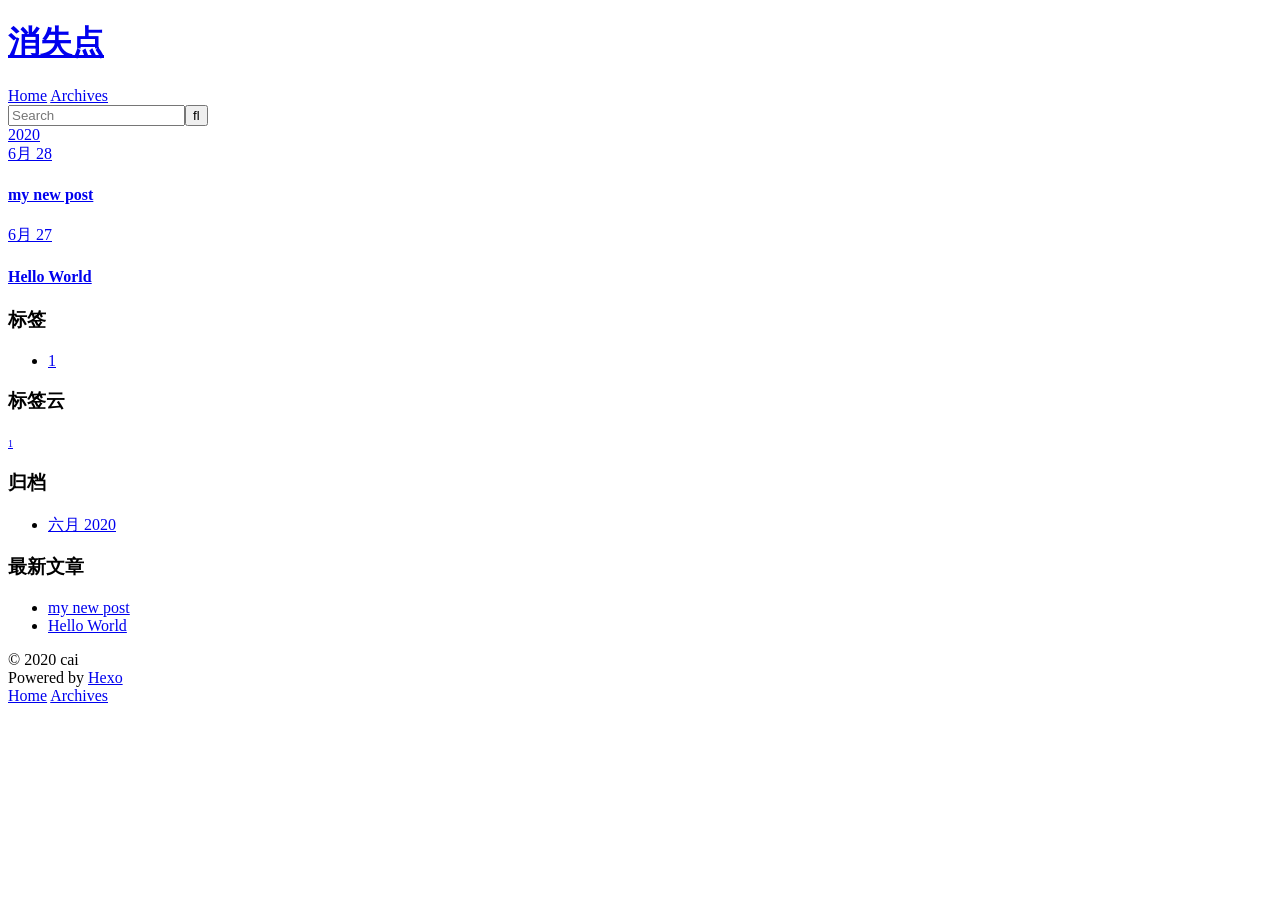
==== archives/index.html @ 5fb8a250 "Site updated: 2020-06-28 01:39:52" ====
<!DOCTYPE html>
<html>
<head>
  <meta charset="utf-8">
  

  
  <title>归档 | 消失点</title>
  <meta name="viewport" content="width=device-width, initial-scale=1, maximum-scale=1">
  <meta name="description" content="我已出舱，感觉良好">
<meta property="og:type" content="website">
<meta property="og:title" content="消失点">
<meta property="og:url" content="http://yoursite.com/archives/index.html">
<meta property="og:site_name" content="消失点">
<meta property="og:description" content="我已出舱，感觉良好">
<meta property="og:locale" content="zh_CN">
<meta property="article:author" content="cai">
<meta name="twitter:card" content="summary">
  
    <link rel="alternate" href="/atom.xml" title="消失点" type="application/atom+xml">
  
  
    <link rel="icon" href="/favicon.png">
  
  
    <link href="//fonts.googleapis.com/css?family=Source+Code+Pro" rel="stylesheet" type="text/css">
  
  
<link rel="stylesheet" href="/css/style.css">

<meta name="generator" content="Hexo 4.2.1"></head>

<body>
  <div id="container">
    <div id="wrap">
      <header id="header">
  <div id="banner"></div>
  <div id="header-outer" class="outer">
    <div id="header-title" class="inner">
      <h1 id="logo-wrap">
        <a href="/" id="logo">消失点</a>
      </h1>
      
    </div>
    <div id="header-inner" class="inner">
      <nav id="main-nav">
        <a id="main-nav-toggle" class="nav-icon"></a>
        
          <a class="main-nav-link" href="/">Home</a>
        
          <a class="main-nav-link" href="/archives">Archives</a>
        
      </nav>
      <nav id="sub-nav">
        
          <a id="nav-rss-link" class="nav-icon" href="/atom.xml" title="RSS Feed"></a>
        
        <a id="nav-search-btn" class="nav-icon" title="搜索"></a>
      </nav>
      <div id="search-form-wrap">
        <form action="//google.com/search" method="get" accept-charset="UTF-8" class="search-form"><input type="search" name="q" class="search-form-input" placeholder="Search"><button type="submit" class="search-form-submit">&#xF002;</button><input type="hidden" name="sitesearch" value="http://yoursite.com"></form>
      </div>
    </div>
  </div>
</header>
      <div class="outer">
        <section id="main">
  
  
    
    
      
      
      <section class="archives-wrap">
        <div class="archive-year-wrap">
          <a href="/archives/2020" class="archive-year">2020</a>
        </div>
        <div class="archives">
    
    <article class="archive-article archive-type-post">
  <div class="archive-article-inner">
    <header class="archive-article-header">
      <a href="/2020/06/28/my-new-post/" class="archive-article-date">
  <time datetime="2020-06-27T16:54:58.000Z" itemprop="datePublished">6月 28</time>
</a>
      
  
    <h1 itemprop="name">
      <a class="archive-article-title" href="/2020/06/28/my-new-post/">my new post</a>
    </h1>
  

    </header>
  </div>
</article>
  
    
    
    <article class="archive-article archive-type-post">
  <div class="archive-article-inner">
    <header class="archive-article-header">
      <a href="/2020/06/27/hello-world/" class="archive-article-date">
  <time datetime="2020-06-27T08:49:58.331Z" itemprop="datePublished">6月 27</time>
</a>
      
  
    <h1 itemprop="name">
      <a class="archive-article-title" href="/2020/06/27/hello-world/">Hello World</a>
    </h1>
  

    </header>
  </div>
</article>
  
  
    </div></section>
  


</section>
        
          <aside id="sidebar">
  
    

  
    
  <div class="widget-wrap">
    <h3 class="widget-title">标签</h3>
    <div class="widget">
      <ul class="tag-list" itemprop="keywords"><li class="tag-list-item"><a class="tag-list-link" href="/tags/1/" rel="tag">1</a></li></ul>
    </div>
  </div>


  
    
  <div class="widget-wrap">
    <h3 class="widget-title">标签云</h3>
    <div class="widget tagcloud">
      <a href="/tags/1/" style="font-size: 10px;">1</a>
    </div>
  </div>

  
    
  <div class="widget-wrap">
    <h3 class="widget-title">归档</h3>
    <div class="widget">
      <ul class="archive-list"><li class="archive-list-item"><a class="archive-list-link" href="/archives/2020/06/">六月 2020</a></li></ul>
    </div>
  </div>


  
    
  <div class="widget-wrap">
    <h3 class="widget-title">最新文章</h3>
    <div class="widget">
      <ul>
        
          <li>
            <a href="/2020/06/28/my-new-post/">my new post</a>
          </li>
        
          <li>
            <a href="/2020/06/27/hello-world/">Hello World</a>
          </li>
        
      </ul>
    </div>
  </div>

  
</aside>
        
      </div>
      <footer id="footer">
  
  <div class="outer">
    <div id="footer-info" class="inner">
      &copy; 2020 cai<br>
      Powered by <a href="http://hexo.io/" target="_blank">Hexo</a>
    </div>
  </div>
</footer>
    </div>
    <nav id="mobile-nav">
  
    <a href="/" class="mobile-nav-link">Home</a>
  
    <a href="/archives" class="mobile-nav-link">Archives</a>
  
</nav>
    

<script src="//ajax.googleapis.com/ajax/libs/jquery/2.0.3/jquery.min.js"></script>


  
<link rel="stylesheet" href="/fancybox/jquery.fancybox.css">

  
<script src="/fancybox/jquery.fancybox.pack.js"></script>




<script src="/js/script.js"></script>




  </div>
</body>
</html>
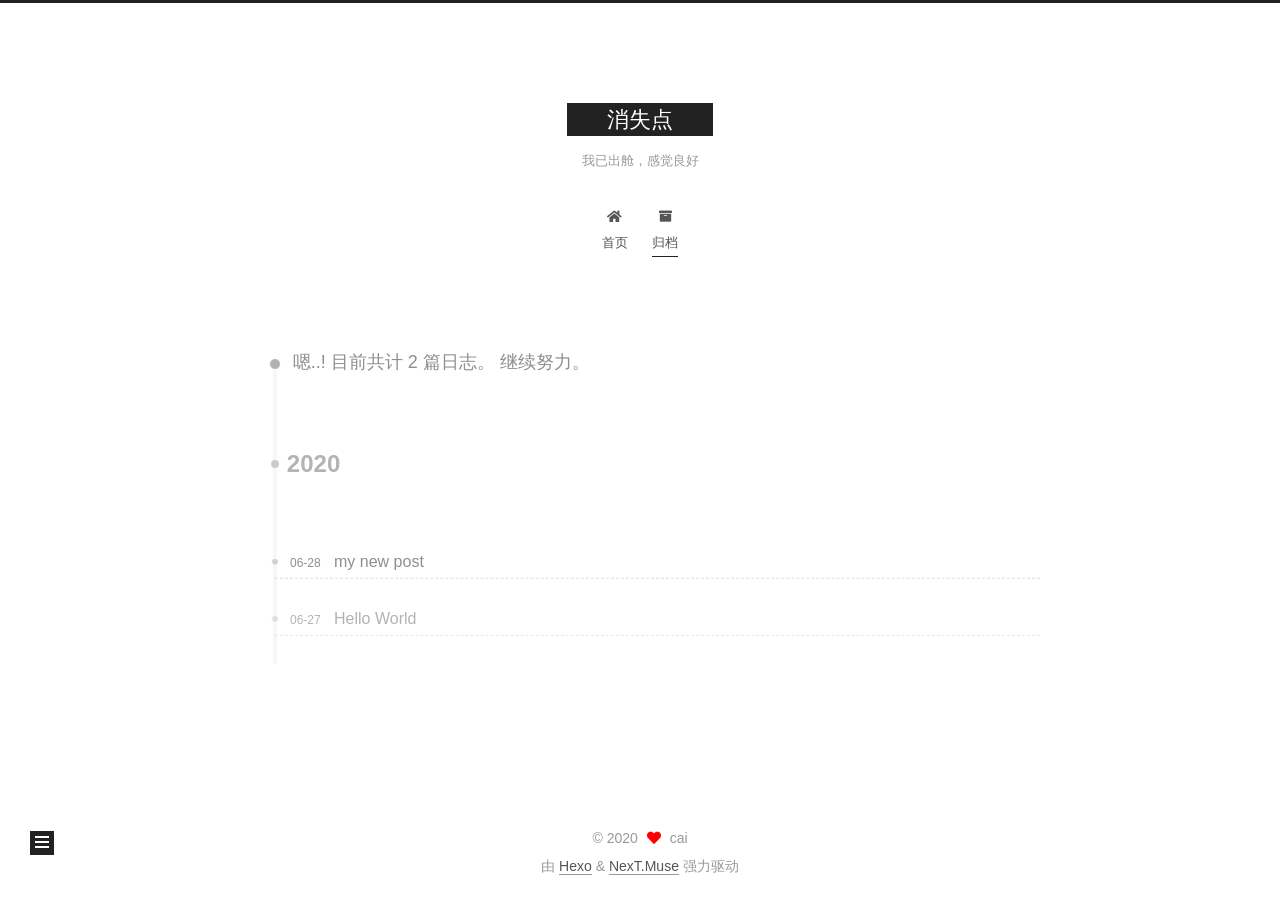
==== commit 33b8f7fc: "Site updated: 2020-06-28 01:58:21" ====
--- a/archives/index.html
+++ b/archives/index.html
@@ -1,217 +1,365 @@
 <!DOCTYPE html>
-<html>
+<html lang="zh-CN">
 <head>
-  <meta charset="utf-8">
-  
-
-  
-  <title>归档 | 消失点</title>
-  <meta name="viewport" content="width=device-width, initial-scale=1, maximum-scale=1">
-  <meta name="description" content="我已出舱，感觉良好">
-<meta property="og:type" content="website">
+  <meta charset="UTF-8">
+<meta name="viewport" content="width=device-width, initial-scale=1, maximum-scale=2">
+<meta name="theme-color" content="#222">
+<meta name="generator" content="Hexo 4.2.1">
+  <link rel="apple-touch-icon" sizes="180x180" href="/images/apple-touch-icon-next.png">
+  <link rel="icon" type="image/png" sizes="32x32" href="/images/favicon-32x32-next.png">
+  <link rel="icon" type="image/png" sizes="16x16" href="/images/favicon-16x16-next.png">
+  <link rel="mask-icon" href="/images/logo.svg" color="#222">
+
+<link rel="stylesheet" href="/css/main.css">
+
+
+<link rel="stylesheet" href="/lib/font-awesome/css/all.min.css">
+
+<script id="hexo-configurations">
+    var NexT = window.NexT || {};
+    var CONFIG = {"hostname":"yoursite.com","root":"/","scheme":"Muse","version":"7.8.0","exturl":false,"sidebar":{"position":"left","display":"post","padding":18,"offset":12,"onmobile":false},"copycode":{"enable":false,"show_result":false,"style":null},"back2top":{"enable":true,"sidebar":false,"scrollpercent":false},"bookmark":{"enable":false,"color":"#222","save":"auto"},"fancybox":false,"mediumzoom":false,"lazyload":false,"pangu":false,"comments":{"style":"tabs","active":null,"storage":true,"lazyload":false,"nav":null},"algolia":{"hits":{"per_page":10},"labels":{"input_placeholder":"Search for Posts","hits_empty":"We didn't find any results for the search: ${query}","hits_stats":"${hits} results found in ${time} ms"}},"localsearch":{"enable":false,"trigger":"auto","top_n_per_article":1,"unescape":false,"preload":false},"motion":{"enable":true,"async":false,"transition":{"post_block":"fadeIn","post_header":"slideDownIn","post_body":"slideDownIn","coll_header":"slideLeftIn","sidebar":"slideUpIn"}}};
+  </script>
+
+  <meta property="og:type" content="website">
 <meta property="og:title" content="消失点">
 <meta property="og:url" content="http://yoursite.com/archives/index.html">
 <meta property="og:site_name" content="消失点">
-<meta property="og:description" content="我已出舱，感觉良好">
 <meta property="og:locale" content="zh_CN">
 <meta property="article:author" content="cai">
 <meta name="twitter:card" content="summary">
-  
-    <link rel="alternate" href="/atom.xml" title="消失点" type="application/atom+xml">
-  
-  
-    <link rel="icon" href="/favicon.png">
-  
-  
-    <link href="//fonts.googleapis.com/css?family=Source+Code+Pro" rel="stylesheet" type="text/css">
-  
-  
-<link rel="stylesheet" href="/css/style.css">
-
-<meta name="generator" content="Hexo 4.2.1"></head>
-
-<body>
-  <div id="container">
-    <div id="wrap">
-      <header id="header">
-  <div id="banner"></div>
-  <div id="header-outer" class="outer">
-    <div id="header-title" class="inner">
-      <h1 id="logo-wrap">
-        <a href="/" id="logo">消失点</a>
-      </h1>
+
+<link rel="canonical" href="http://yoursite.com/archives/">
+
+
+<script id="page-configurations">
+  // https://hexo.io/docs/variables.html
+  CONFIG.page = {
+    sidebar: "",
+    isHome : false,
+    isPost : false,
+    lang   : 'zh-CN'
+  };
+</script>
+
+  <title>归档 | 消失点</title>
+  
+
+
+
+
+
+
+  <noscript>
+  <style>
+  .use-motion .brand,
+  .use-motion .menu-item,
+  .sidebar-inner,
+  .use-motion .post-block,
+  .use-motion .pagination,
+  .use-motion .comments,
+  .use-motion .post-header,
+  .use-motion .post-body,
+  .use-motion .collection-header { opacity: initial; }
+
+  .use-motion .site-title,
+  .use-motion .site-subtitle {
+    opacity: initial;
+    top: initial;
+  }
+
+  .use-motion .logo-line-before i { left: initial; }
+  .use-motion .logo-line-after i { right: initial; }
+  </style>
+</noscript>
+
+</head>
+
+<body itemscope itemtype="http://schema.org/WebPage">
+  <div class="container use-motion">
+    <div class="headband"></div>
+
+    <header class="header" itemscope itemtype="http://schema.org/WPHeader">
+      <div class="header-inner"><div class="site-brand-container">
+  <div class="site-nav-toggle">
+    <div class="toggle" aria-label="切换导航栏">
+      <span class="toggle-line toggle-line-first"></span>
+      <span class="toggle-line toggle-line-middle"></span>
+      <span class="toggle-line toggle-line-last"></span>
+    </div>
+  </div>
+
+  <div class="site-meta">
+
+    <a href="/" class="brand" rel="start">
+      <span class="logo-line-before"><i></i></span>
+      <h1 class="site-title">消失点</h1>
+      <span class="logo-line-after"><i></i></span>
+    </a>
+      <p class="site-subtitle" itemprop="description">我已出舱，感觉良好</p>
+  </div>
+
+  <div class="site-nav-right">
+    <div class="toggle popup-trigger">
+    </div>
+  </div>
+</div>
+
+
+
+
+<nav class="site-nav">
+  <ul id="menu" class="main-menu menu">
+        <li class="menu-item menu-item-home">
+
+    <a href="/" rel="section"><i class="fa fa-home fa-fw"></i>首页</a>
+
+  </li>
+        <li class="menu-item menu-item-archives">
+
+    <a href="/archives/" rel="section"><i class="fa fa-archive fa-fw"></i>归档</a>
+
+  </li>
+  </ul>
+</nav>
+
+
+
+
+</div>
+    </header>
+
+    
+  <div class="back-to-top">
+    <i class="fa fa-arrow-up"></i>
+    <span>0%</span>
+  </div>
+
+
+    <main class="main">
+      <div class="main-inner">
+        <div class="content-wrap">
+          
+
+          <div class="content archive">
+            
+
+  
+  
+  
+  <div class="post-block">
+    <div class="posts-collapse">
+      <div class="collection-title">
+        <span class="collection-header">嗯..! 目前共计 2 篇日志。 继续努力。</span>
+      </div>
+
       
-    </div>
-    <div id="header-inner" class="inner">
-      <nav id="main-nav">
-        <a id="main-nav-toggle" class="nav-icon"></a>
+    <div class="collection-year">
+      <span class="collection-header">2020</span>
+    </div>
+
+  <article itemscope itemtype="http://schema.org/Article">
+    <header class="post-header">
+
+      <div class="post-meta">
+        <time itemprop="dateCreated"
+              datetime="2020-06-28T00:54:58+08:00"
+              content="2020-06-28">
+          06-28
+        </time>
+      </div>
+
+      <div class="post-title">
+          <a class="post-title-link" href="/2020/06/28/my-new-post/" itemprop="url">
+            <span itemprop="name">my new post</span>
+          </a>
+      </div>
+
+    </header>
+  </article>
+
+  <article itemscope itemtype="http://schema.org/Article">
+    <header class="post-header">
+
+      <div class="post-meta">
+        <time itemprop="dateCreated"
+              datetime="2020-06-27T16:49:58+08:00"
+              content="2020-06-27">
+          06-27
+        </time>
+      </div>
+
+      <div class="post-title">
+          <a class="post-title-link" href="/2020/06/27/hello-world/" itemprop="url">
+            <span itemprop="name">Hello World</span>
+          </a>
+      </div>
+
+    </header>
+  </article>
+
+
+    </div>
+  </div>
+  
+  
+  
+
+  
+
+
+
+          </div>
+          
+
+<script>
+  window.addEventListener('tabs:register', () => {
+    let { activeClass } = CONFIG.comments;
+    if (CONFIG.comments.storage) {
+      activeClass = localStorage.getItem('comments_active') || activeClass;
+    }
+    if (activeClass) {
+      let activeTab = document.querySelector(`a[href="#comment-${activeClass}"]`);
+      if (activeTab) {
+        activeTab.click();
+      }
+    }
+  });
+  if (CONFIG.comments.storage) {
+    window.addEventListener('tabs:click', event => {
+      if (!event.target.matches('.tabs-comment .tab-content .tab-pane')) return;
+      let commentClass = event.target.classList[1];
+      localStorage.setItem('comments_active', commentClass);
+    });
+  }
+</script>
+
+        </div>
+          
+  
+  <div class="toggle sidebar-toggle">
+    <span class="toggle-line toggle-line-first"></span>
+    <span class="toggle-line toggle-line-middle"></span>
+    <span class="toggle-line toggle-line-last"></span>
+  </div>
+
+  <aside class="sidebar">
+    <div class="sidebar-inner">
+
+      <ul class="sidebar-nav motion-element">
+        <li class="sidebar-nav-toc">
+          文章目录
+        </li>
+        <li class="sidebar-nav-overview">
+          站点概览
+        </li>
+      </ul>
+
+      <!--noindex-->
+      <div class="post-toc-wrap sidebar-panel">
+      </div>
+      <!--/noindex-->
+
+      <div class="site-overview-wrap sidebar-panel">
+        <div class="site-author motion-element" itemprop="author" itemscope itemtype="http://schema.org/Person">
+  <p class="site-author-name" itemprop="name">cai</p>
+  <div class="site-description" itemprop="description"></div>
+</div>
+<div class="site-state-wrap motion-element">
+  <nav class="site-state">
+      <div class="site-state-item site-state-posts">
+          <a href="/archives/">
         
-          <a class="main-nav-link" href="/">Home</a>
+          <span class="site-state-item-count">2</span>
+          <span class="site-state-item-name">日志</span>
+        </a>
+      </div>
+      <div class="site-state-item site-state-tags">
+        <span class="site-state-item-count">1</span>
+        <span class="site-state-item-name">标签</span>
+      </div>
+  </nav>
+</div>
+
+
+
+      </div>
+
+    </div>
+  </aside>
+  <div id="sidebar-dimmer"></div>
+
+
+      </div>
+    </main>
+
+    <footer class="footer">
+      <div class="footer-inner">
         
-          <a class="main-nav-link" href="/archives">Archives</a>
+
         
-      </nav>
-      <nav id="sub-nav">
+
+<div class="copyright">
+  
+  &copy; 
+  <span itemprop="copyrightYear">2020</span>
+  <span class="with-love">
+    <i class="fa fa-heart"></i>
+  </span>
+  <span class="author" itemprop="copyrightHolder">cai</span>
+</div>
+  <div class="powered-by">由 <a href="https://hexo.io/" class="theme-link" rel="noopener" target="_blank">Hexo</a> & <a href="https://muse.theme-next.org/" class="theme-link" rel="noopener" target="_blank">NexT.Muse</a> 强力驱动
+  </div>
+
         
-          <a id="nav-rss-link" class="nav-icon" href="/atom.xml" title="RSS Feed"></a>
-        
-        <a id="nav-search-btn" class="nav-icon" title="搜索"></a>
-      </nav>
-      <div id="search-form-wrap">
-        <form action="//google.com/search" method="get" accept-charset="UTF-8" class="search-form"><input type="search" name="q" class="search-form-input" placeholder="Search"><button type="submit" class="search-form-submit">&#xF002;</button><input type="hidden" name="sitesearch" value="http://yoursite.com"></form>
-      </div>
-    </div>
-  </div>
-</header>
-      <div class="outer">
-        <section id="main">
-  
-  
-    
-    
-      
-      
-      <section class="archives-wrap">
-        <div class="archive-year-wrap">
-          <a href="/archives/2020" class="archive-year">2020</a>
-        </div>
-        <div class="archives">
-    
-    <article class="archive-article archive-type-post">
-  <div class="archive-article-inner">
-    <header class="archive-article-header">
-      <a href="/2020/06/28/my-new-post/" class="archive-article-date">
-  <time datetime="2020-06-27T16:54:58.000Z" itemprop="datePublished">6月 28</time>
-</a>
-      
-  
-    <h1 itemprop="name">
-      <a class="archive-article-title" href="/2020/06/28/my-new-post/">my new post</a>
-    </h1>
-  
-
-    </header>
-  </div>
-</article>
-  
-    
-    
-    <article class="archive-article archive-type-post">
-  <div class="archive-article-inner">
-    <header class="archive-article-header">
-      <a href="/2020/06/27/hello-world/" class="archive-article-date">
-  <time datetime="2020-06-27T08:49:58.331Z" itemprop="datePublished">6月 27</time>
-</a>
-      
-  
-    <h1 itemprop="name">
-      <a class="archive-article-title" href="/2020/06/27/hello-world/">Hello World</a>
-    </h1>
-  
-
-    </header>
-  </div>
-</article>
-  
-  
-    </div></section>
-  
-
-
-</section>
-        
-          <aside id="sidebar">
-  
-    
-
-  
-    
-  <div class="widget-wrap">
-    <h3 class="widget-title">标签</h3>
-    <div class="widget">
-      <ul class="tag-list" itemprop="keywords"><li class="tag-list-item"><a class="tag-list-link" href="/tags/1/" rel="tag">1</a></li></ul>
-    </div>
-  </div>
-
-
-  
-    
-  <div class="widget-wrap">
-    <h3 class="widget-title">标签云</h3>
-    <div class="widget tagcloud">
-      <a href="/tags/1/" style="font-size: 10px;">1</a>
-    </div>
-  </div>
-
-  
-    
-  <div class="widget-wrap">
-    <h3 class="widget-title">归档</h3>
-    <div class="widget">
-      <ul class="archive-list"><li class="archive-list-item"><a class="archive-list-link" href="/archives/2020/06/">六月 2020</a></li></ul>
-    </div>
-  </div>
-
-
-  
-    
-  <div class="widget-wrap">
-    <h3 class="widget-title">最新文章</h3>
-    <div class="widget">
-      <ul>
-        
-          <li>
-            <a href="/2020/06/28/my-new-post/">my new post</a>
-          </li>
-        
-          <li>
-            <a href="/2020/06/27/hello-world/">Hello World</a>
-          </li>
-        
-      </ul>
-    </div>
-  </div>
-
-  
-</aside>
-        
-      </div>
-      <footer id="footer">
-  
-  <div class="outer">
-    <div id="footer-info" class="inner">
-      &copy; 2020 cai<br>
-      Powered by <a href="http://hexo.io/" target="_blank">Hexo</a>
-    </div>
-  </div>
-</footer>
-    </div>
-    <nav id="mobile-nav">
-  
-    <a href="/" class="mobile-nav-link">Home</a>
-  
-    <a href="/archives" class="mobile-nav-link">Archives</a>
-  
-</nav>
-    
-
-<script src="//ajax.googleapis.com/ajax/libs/jquery/2.0.3/jquery.min.js"></script>
-
-
-  
-<link rel="stylesheet" href="/fancybox/jquery.fancybox.css">
-
-  
-<script src="/fancybox/jquery.fancybox.pack.js"></script>
-
-
-
-
-<script src="/js/script.js"></script>
-
-
-
-
-  </div>
+
+
+
+
+
+
+
+
+      </div>
+    </footer>
+  </div>
+
+  
+  <script src="/lib/anime.min.js"></script>
+  <script src="/lib/velocity/velocity.min.js"></script>
+  <script src="/lib/velocity/velocity.ui.min.js"></script>
+
+<script src="/js/utils.js"></script>
+
+<script src="/js/motion.js"></script>
+
+
+<script src="/js/schemes/muse.js"></script>
+
+
+<script src="/js/next-boot.js"></script>
+
+
+
+
+  
+
+
+
+
+
+
+
+
+
+
+
+
+
+
+
+  
+
+  
+
 </body>
-</html>+</html>
--- a/css/main.css
+++ b/css/main.css
@@ -0,0 +1,2291 @@
+:root {
+  --body-bg-color: #fff;
+  --content-bg-color: #fff;
+  --card-bg-color: #f5f5f5;
+  --text-color: #555;
+  --blockquote-color: #666;
+  --link-color: #555;
+  --link-hover-color: #222;
+  --brand-color: #fff;
+  --brand-hover-color: #fff;
+  --table-row-odd-bg-color: #f9f9f9;
+  --table-row-hover-bg-color: #f5f5f5;
+  --menu-item-bg-color: #f5f5f5;
+  --btn-default-bg: #222;
+  --btn-default-color: #fff;
+  --btn-default-border-color: #222;
+  --btn-default-hover-bg: #fff;
+  --btn-default-hover-color: #222;
+  --btn-default-hover-border-color: #222;
+}
+html {
+  line-height: 1.15; /* 1 */
+  -webkit-text-size-adjust: 100%; /* 2 */
+}
+body {
+  margin: 0;
+}
+main {
+  display: block;
+}
+h1 {
+  font-size: 2em;
+  margin: 0.67em 0;
+}
+hr {
+  box-sizing: content-box; /* 1 */
+  height: 0; /* 1 */
+  overflow: visible; /* 2 */
+}
+pre {
+  font-family: monospace, monospace; /* 1 */
+  font-size: 1em; /* 2 */
+}
+a {
+  background: transparent;
+}
+abbr[title] {
+  border-bottom: none; /* 1 */
+  text-decoration: underline; /* 2 */
+  text-decoration: underline dotted; /* 2 */
+}
+b,
+strong {
+  font-weight: bolder;
+}
+code,
+kbd,
+samp {
+  font-family: monospace, monospace; /* 1 */
+  font-size: 1em; /* 2 */
+}
+small {
+  font-size: 80%;
+}
+sub,
+sup {
+  font-size: 75%;
+  line-height: 0;
+  position: relative;
+  vertical-align: baseline;
+}
+sub {
+  bottom: -0.25em;
+}
+sup {
+  top: -0.5em;
+}
+img {
+  border-style: none;
+}
+button,
+input,
+optgroup,
+select,
+textarea {
+  font-family: inherit; /* 1 */
+  font-size: 100%; /* 1 */
+  line-height: 1.15; /* 1 */
+  margin: 0; /* 2 */
+}
+button,
+input {
+/* 1 */
+  overflow: visible;
+}
+button,
+select {
+/* 1 */
+  text-transform: none;
+}
+button,
+[type='button'],
+[type='reset'],
+[type='submit'] {
+  -webkit-appearance: button;
+}
+button::-moz-focus-inner,
+[type='button']::-moz-focus-inner,
+[type='reset']::-moz-focus-inner,
+[type='submit']::-moz-focus-inner {
+  border-style: none;
+  padding: 0;
+}
+button:-moz-focusring,
+[type='button']:-moz-focusring,
+[type='reset']:-moz-focusring,
+[type='submit']:-moz-focusring {
+  outline: 1px dotted ButtonText;
+}
+fieldset {
+  padding: 0.35em 0.75em 0.625em;
+}
+legend {
+  box-sizing: border-box; /* 1 */
+  color: inherit; /* 2 */
+  display: table; /* 1 */
+  max-width: 100%; /* 1 */
+  padding: 0; /* 3 */
+  white-space: normal; /* 1 */
+}
+progress {
+  vertical-align: baseline;
+}
+textarea {
+  overflow: auto;
+}
+[type='checkbox'],
+[type='radio'] {
+  box-sizing: border-box; /* 1 */
+  padding: 0; /* 2 */
+}
+[type='number']::-webkit-inner-spin-button,
+[type='number']::-webkit-outer-spin-button {
+  height: auto;
+}
+[type='search'] {
+  outline-offset: -2px; /* 2 */
+  -webkit-appearance: textfield; /* 1 */
+}
+[type='search']::-webkit-search-decoration {
+  -webkit-appearance: none;
+}
+::-webkit-file-upload-button {
+  font: inherit; /* 2 */
+  -webkit-appearance: button; /* 1 */
+}
+details {
+  display: block;
+}
+summary {
+  display: list-item;
+}
+template {
+  display: none;
+}
+[hidden] {
+  display: none;
+}
+::selection {
+  background: #262a30;
+  color: #eee;
+}
+html,
+body {
+  height: 100%;
+}
+body {
+  background: var(--body-bg-color);
+  color: var(--text-color);
+  font-family: 'Lato', "PingFang SC", "Microsoft YaHei", sans-serif;
+  font-size: 1em;
+  line-height: 2;
+}
+@media (max-width: 991px) {
+  body {
+    padding-left: 0 !important;
+    padding-right: 0 !important;
+  }
+}
+h1,
+h2,
+h3,
+h4,
+h5,
+h6 {
+  font-family: 'Lato', "PingFang SC", "Microsoft YaHei", sans-serif;
+  font-weight: bold;
+  line-height: 1.5;
+  margin: 20px 0 15px;
+}
+h1 {
+  font-size: 1.5em;
+}
+h2 {
+  font-size: 1.375em;
+}
+h3 {
+  font-size: 1.25em;
+}
+h4 {
+  font-size: 1.125em;
+}
+h5 {
+  font-size: 1em;
+}
+h6 {
+  font-size: 0.875em;
+}
+p {
+  margin: 0 0 20px 0;
+}
+a,
+span.exturl {
+  border-bottom: 1px solid #999;
+  color: var(--link-color);
+  outline: 0;
+  text-decoration: none;
+  overflow-wrap: break-word;
+  word-wrap: break-word;
+  cursor: pointer;
+}
+a:hover,
+span.exturl:hover {
+  border-bottom-color: var(--link-hover-color);
+  color: var(--link-hover-color);
+}
+iframe,
+img,
+video {
+  display: block;
+  margin-left: auto;
+  margin-right: auto;
+  max-width: 100%;
+}
+hr {
+  background-image: repeating-linear-gradient(-45deg, #ddd, #ddd 4px, transparent 4px, transparent 8px);
+  border: 0;
+  height: 3px;
+  margin: 40px 0;
+}
+blockquote {
+  border-left: 4px solid #ddd;
+  color: var(--blockquote-color);
+  margin: 0;
+  padding: 0 15px;
+}
+blockquote cite::before {
+  content: '-';
+  padding: 0 5px;
+}
+dt {
+  font-weight: bold;
+}
+dd {
+  margin: 0;
+  padding: 0;
+}
+kbd {
+  background-color: #f5f5f5;
+  background-image: linear-gradient(#eee, #fff, #eee);
+  border: 1px solid #ccc;
+  border-radius: 0.2em;
+  box-shadow: 0.1em 0.1em 0.2em rgba(0,0,0,0.1);
+  color: #555;
+  font-family: inherit;
+  padding: 0.1em 0.3em;
+  white-space: nowrap;
+}
+.table-container {
+  overflow: auto;
+}
+table {
+  border-collapse: collapse;
+  border-spacing: 0;
+  font-size: 0.875em;
+  margin: 0 0 20px 0;
+  width: 100%;
+}
+tbody tr:nth-of-type(odd) {
+  background: var(--table-row-odd-bg-color);
+}
+tbody tr:hover {
+  background: var(--table-row-hover-bg-color);
+}
+caption,
+th,
+td {
+  font-weight: normal;
+  padding: 8px;
+  vertical-align: middle;
+}
+th,
+td {
+  border: 1px solid #ddd;
+  border-bottom: 3px solid #ddd;
+}
+th {
+  font-weight: 700;
+  padding-bottom: 10px;
+}
+td {
+  border-bottom-width: 1px;
+}
+.btn {
+  background: var(--btn-default-bg);
+  border: 2px solid var(--btn-default-border-color);
+  border-radius: 0;
+  color: var(--btn-default-color);
+  display: inline-block;
+  font-size: 0.875em;
+  line-height: 2;
+  padding: 0 20px;
+  text-decoration: none;
+  transition-property: background-color;
+  transition-delay: 0s;
+  transition-duration: 0.2s;
+  transition-timing-function: ease-in-out;
+}
+.btn:hover {
+  background: var(--btn-default-hover-bg);
+  border-color: var(--btn-default-hover-border-color);
+  color: var(--btn-default-hover-color);
+}
+.btn + .btn {
+  margin: 0 0 8px 8px;
+}
+.btn .fa-fw {
+  text-align: left;
+  width: 1.285714285714286em;
+}
+.toggle {
+  line-height: 0;
+}
+.toggle .toggle-line {
+  background: #fff;
+  display: inline-block;
+  height: 2px;
+  left: 0;
+  position: relative;
+  top: 0;
+  transition: all 0.4s;
+  vertical-align: top;
+  width: 100%;
+}
+.toggle .toggle-line:not(:first-child) {
+  margin-top: 3px;
+}
+.toggle.toggle-arrow .toggle-line-first {
+  left: 50%;
+  top: 2px;
+  transform: rotate(45deg);
+  width: 50%;
+}
+.toggle.toggle-arrow .toggle-line-middle {
+  left: 2px;
+  width: 90%;
+}
+.toggle.toggle-arrow .toggle-line-last {
+  left: 50%;
+  top: -2px;
+  transform: rotate(-45deg);
+  width: 50%;
+}
+.toggle.toggle-close .toggle-line-first {
+  transform: rotate(-45deg);
+  top: 5px;
+}
+.toggle.toggle-close .toggle-line-middle {
+  opacity: 0;
+}
+.toggle.toggle-close .toggle-line-last {
+  transform: rotate(45deg);
+  top: -5px;
+}
+.highlight,
+pre {
+  background: #f7f7f7;
+  color: #4d4d4c;
+  line-height: 1.6;
+  margin: 0 auto 20px;
+}
+pre,
+code {
+  font-family: consolas, Menlo, monospace, "PingFang SC", "Microsoft YaHei";
+}
+code {
+  background: #eee;
+  border-radius: 3px;
+  color: #555;
+  padding: 2px 4px;
+  overflow-wrap: break-word;
+  word-wrap: break-word;
+}
+.highlight *::selection {
+  background: #d6d6d6;
+}
+.highlight pre {
+  border: 0;
+  margin: 0;
+  padding: 10px 0;
+}
+.highlight table {
+  border: 0;
+  margin: 0;
+  width: auto;
+}
+.highlight td {
+  border: 0;
+  padding: 0;
+}
+.highlight figcaption {
+  background: #eff2f3;
+  color: #4d4d4c;
+  display: flex;
+  font-size: 0.875em;
+  justify-content: space-between;
+  line-height: 1.2;
+  padding: 0.5em;
+}
+.highlight figcaption a {
+  color: #4d4d4c;
+}
+.highlight figcaption a:hover {
+  border-bottom-color: #4d4d4c;
+}
+.highlight .gutter {
+  -moz-user-select: none;
+  -ms-user-select: none;
+  -webkit-user-select: none;
+  user-select: none;
+}
+.highlight .gutter pre {
+  background: #eff2f3;
+  color: #869194;
+  padding-left: 10px;
+  padding-right: 10px;
+  text-align: right;
+}
+.highlight .code pre {
+  background: #f7f7f7;
+  padding-left: 10px;
+  width: 100%;
+}
+.gist table {
+  width: auto;
+}
+.gist table td {
+  border: 0;
+}
+pre {
+  overflow: auto;
+  padding: 10px;
+}
+pre code {
+  background: none;
+  color: #4d4d4c;
+  font-size: 0.875em;
+  padding: 0;
+  text-shadow: none;
+}
+pre .deletion {
+  background: #fdd;
+}
+pre .addition {
+  background: #dfd;
+}
+pre .meta {
+  color: #eab700;
+  -moz-user-select: none;
+  -ms-user-select: none;
+  -webkit-user-select: none;
+  user-select: none;
+}
+pre .comment {
+  color: #8e908c;
+}
+pre .variable,
+pre .attribute,
+pre .tag,
+pre .name,
+pre .regexp,
+pre .ruby .constant,
+pre .xml .tag .title,
+pre .xml .pi,
+pre .xml .doctype,
+pre .html .doctype,
+pre .css .id,
+pre .css .class,
+pre .css .pseudo {
+  color: #c82829;
+}
+pre .number,
+pre .preprocessor,
+pre .built_in,
+pre .builtin-name,
+pre .literal,
+pre .params,
+pre .constant,
+pre .command {
+  color: #f5871f;
+}
+pre .ruby .class .title,
+pre .css .rules .attribute,
+pre .string,
+pre .symbol,
+pre .value,
+pre .inheritance,
+pre .header,
+pre .ruby .symbol,
+pre .xml .cdata,
+pre .special,
+pre .formula {
+  color: #718c00;
+}
+pre .title,
+pre .css .hexcolor {
+  color: #3e999f;
+}
+pre .function,
+pre .python .decorator,
+pre .python .title,
+pre .ruby .function .title,
+pre .ruby .title .keyword,
+pre .perl .sub,
+pre .javascript .title,
+pre .coffeescript .title {
+  color: #4271ae;
+}
+pre .keyword,
+pre .javascript .function {
+  color: #8959a8;
+}
+.blockquote-center {
+  border-left: none;
+  margin: 40px 0;
+  padding: 0;
+  position: relative;
+  text-align: center;
+}
+.blockquote-center .fa {
+  display: block;
+  opacity: 0.6;
+  position: absolute;
+  width: 100%;
+}
+.blockquote-center .fa-quote-left {
+  border-top: 1px solid #ccc;
+  text-align: left;
+  top: -20px;
+}
+.blockquote-center .fa-quote-right {
+  border-bottom: 1px solid #ccc;
+  text-align: right;
+  bottom: -20px;
+}
+.blockquote-center p,
+.blockquote-center div {
+  text-align: center;
+}
+.post-body .group-picture img {
+  margin: 0 auto;
+  padding: 0 3px;
+}
+.group-picture-row {
+  margin-bottom: 6px;
+  overflow: hidden;
+}
+.group-picture-column {
+  float: left;
+  margin-bottom: 10px;
+}
+.post-body .label {
+  color: #555;
+  display: inline;
+  padding: 0 2px;
+}
+.post-body .label.default {
+  background: #f0f0f0;
+}
+.post-body .label.primary {
+  background: #efe6f7;
+}
+.post-body .label.info {
+  background: #e5f2f8;
+}
+.post-body .label.success {
+  background: #e7f4e9;
+}
+.post-body .label.warning {
+  background: #fcf6e1;
+}
+.post-body .label.danger {
+  background: #fae8eb;
+}
+.post-body .tabs {
+  margin-bottom: 20px;
+}
+.post-body .tabs,
+.tabs-comment {
+  display: block;
+  padding-top: 10px;
+  position: relative;
+}
+.post-body .tabs ul.nav-tabs,
+.tabs-comment ul.nav-tabs {
+  display: flex;
+  flex-wrap: wrap;
+  margin: 0;
+  margin-bottom: -1px;
+  padding: 0;
+}
+@media (max-width: 413px) {
+  .post-body .tabs ul.nav-tabs,
+  .tabs-comment ul.nav-tabs {
+    display: block;
+    margin-bottom: 5px;
+  }
+}
+.post-body .tabs ul.nav-tabs li.tab,
+.tabs-comment ul.nav-tabs li.tab {
+  border-bottom: 1px solid #ddd;
+  border-left: 1px solid transparent;
+  border-right: 1px solid transparent;
+  border-top: 3px solid transparent;
+  flex-grow: 1;
+  list-style-type: none;
+  border-radius: 0 0 0 0;
+}
+@media (max-width: 413px) {
+  .post-body .tabs ul.nav-tabs li.tab,
+  .tabs-comment ul.nav-tabs li.tab {
+    border-bottom: 1px solid transparent;
+    border-left: 3px solid transparent;
+    border-right: 1px solid transparent;
+    border-top: 1px solid transparent;
+  }
+}
+@media (max-width: 413px) {
+  .post-body .tabs ul.nav-tabs li.tab,
+  .tabs-comment ul.nav-tabs li.tab {
+    border-radius: 0;
+  }
+}
+.post-body .tabs ul.nav-tabs li.tab a,
+.tabs-comment ul.nav-tabs li.tab a {
+  border-bottom: initial;
+  display: block;
+  line-height: 1.8;
+  outline: 0;
+  padding: 0.25em 0.75em;
+  text-align: center;
+  transition-delay: 0s;
+  transition-duration: 0.2s;
+  transition-timing-function: ease-out;
+}
+.post-body .tabs ul.nav-tabs li.tab a i,
+.tabs-comment ul.nav-tabs li.tab a i {
+  width: 1.285714285714286em;
+}
+.post-body .tabs ul.nav-tabs li.tab.active,
+.tabs-comment ul.nav-tabs li.tab.active {
+  border-bottom: 1px solid transparent;
+  border-left: 1px solid #ddd;
+  border-right: 1px solid #ddd;
+  border-top: 3px solid #fc6423;
+}
+@media (max-width: 413px) {
+  .post-body .tabs ul.nav-tabs li.tab.active,
+  .tabs-comment ul.nav-tabs li.tab.active {
+    border-bottom: 1px solid #ddd;
+    border-left: 3px solid #fc6423;
+    border-right: 1px solid #ddd;
+    border-top: 1px solid #ddd;
+  }
+}
+.post-body .tabs ul.nav-tabs li.tab.active a,
+.tabs-comment ul.nav-tabs li.tab.active a {
+  color: var(--link-color);
+  cursor: default;
+}
+.post-body .tabs .tab-content .tab-pane,
+.tabs-comment .tab-content .tab-pane {
+  border: 1px solid #ddd;
+  border-top: 0;
+  padding: 20px 20px 0 20px;
+  border-radius: 0;
+}
+.post-body .tabs .tab-content .tab-pane:not(.active),
+.tabs-comment .tab-content .tab-pane:not(.active) {
+  display: none;
+}
+.post-body .tabs .tab-content .tab-pane.active,
+.tabs-comment .tab-content .tab-pane.active {
+  display: block;
+}
+.post-body .tabs .tab-content .tab-pane.active:nth-of-type(1),
+.tabs-comment .tab-content .tab-pane.active:nth-of-type(1) {
+  border-radius: 0 0 0 0;
+}
+@media (max-width: 413px) {
+  .post-body .tabs .tab-content .tab-pane.active:nth-of-type(1),
+  .tabs-comment .tab-content .tab-pane.active:nth-of-type(1) {
+    border-radius: 0;
+  }
+}
+.post-body .note {
+  border-radius: 3px;
+  margin-bottom: 20px;
+  padding: 1em;
+  position: relative;
+  border: 1px solid #eee;
+  border-left-width: 5px;
+}
+.post-body .note h2,
+.post-body .note h3,
+.post-body .note h4,
+.post-body .note h5,
+.post-body .note h6 {
+  margin-top: 0;
+  border-bottom: initial;
+  margin-bottom: 0;
+  padding-top: 0;
+}
+.post-body .note p:first-child,
+.post-body .note ul:first-child,
+.post-body .note ol:first-child,
+.post-body .note table:first-child,
+.post-body .note pre:first-child,
+.post-body .note blockquote:first-child,
+.post-body .note img:first-child {
+  margin-top: 0;
+}
+.post-body .note p:last-child,
+.post-body .note ul:last-child,
+.post-body .note ol:last-child,
+.post-body .note table:last-child,
+.post-body .note pre:last-child,
+.post-body .note blockquote:last-child,
+.post-body .note img:last-child {
+  margin-bottom: 0;
+}
+.post-body .note.default {
+  border-left-color: #777;
+}
+.post-body .note.default h2,
+.post-body .note.default h3,
+.post-body .note.default h4,
+.post-body .note.default h5,
+.post-body .note.default h6 {
+  color: #777;
+}
+.post-body .note.primary {
+  border-left-color: #6f42c1;
+}
+.post-body .note.primary h2,
+.post-body .note.primary h3,
+.post-body .note.primary h4,
+.post-body .note.primary h5,
+.post-body .note.primary h6 {
+  color: #6f42c1;
+}
+.post-body .note.info {
+  border-left-color: #428bca;
+}
+.post-body .note.info h2,
+.post-body .note.info h3,
+.post-body .note.info h4,
+.post-body .note.info h5,
+.post-body .note.info h6 {
+  color: #428bca;
+}
+.post-body .note.success {
+  border-left-color: #5cb85c;
+}
+.post-body .note.success h2,
+.post-body .note.success h3,
+.post-body .note.success h4,
+.post-body .note.success h5,
+.post-body .note.success h6 {
+  color: #5cb85c;
+}
+.post-body .note.warning {
+  border-left-color: #f0ad4e;
+}
+.post-body .note.warning h2,
+.post-body .note.warning h3,
+.post-body .note.warning h4,
+.post-body .note.warning h5,
+.post-body .note.warning h6 {
+  color: #f0ad4e;
+}
+.post-body .note.danger {
+  border-left-color: #d9534f;
+}
+.post-body .note.danger h2,
+.post-body .note.danger h3,
+.post-body .note.danger h4,
+.post-body .note.danger h5,
+.post-body .note.danger h6 {
+  color: #d9534f;
+}
+.pagination .prev,
+.pagination .next,
+.pagination .page-number,
+.pagination .space {
+  display: inline-block;
+  margin: 0 10px;
+  padding: 0 11px;
+  position: relative;
+  top: -1px;
+}
+@media (max-width: 767px) {
+  .pagination .prev,
+  .pagination .next,
+  .pagination .page-number,
+  .pagination .space {
+    margin: 0 5px;
+  }
+}
+.pagination {
+  border-top: 1px solid #eee;
+  margin: 120px 0 0;
+  text-align: center;
+}
+.pagination .prev,
+.pagination .next,
+.pagination .page-number {
+  border-bottom: 0;
+  border-top: 1px solid #eee;
+  transition-property: border-color;
+  transition-delay: 0s;
+  transition-duration: 0.2s;
+  transition-timing-function: ease-in-out;
+}
+.pagination .prev:hover,
+.pagination .next:hover,
+.pagination .page-number:hover {
+  border-top-color: #222;
+}
+.pagination .space {
+  margin: 0;
+  padding: 0;
+}
+.pagination .prev {
+  margin-left: 0;
+}
+.pagination .next {
+  margin-right: 0;
+}
+.pagination .page-number.current {
+  background: #ccc;
+  border-top-color: #ccc;
+  color: #fff;
+}
+@media (max-width: 767px) {
+  .pagination {
+    border-top: none;
+  }
+  .pagination .prev,
+  .pagination .next,
+  .pagination .page-number {
+    border-bottom: 1px solid #eee;
+    border-top: 0;
+    margin-bottom: 10px;
+    padding: 0 10px;
+  }
+  .pagination .prev:hover,
+  .pagination .next:hover,
+  .pagination .page-number:hover {
+    border-bottom-color: #222;
+  }
+}
+.comments {
+  margin-top: 60px;
+  overflow: hidden;
+}
+.comment-button-group {
+  display: flex;
+  flex-wrap: wrap-reverse;
+  justify-content: center;
+  margin: 1em 0;
+}
+.comment-button-group .comment-button {
+  margin: 0.1em 0.2em;
+}
+.comment-button-group .comment-button.active {
+  background: var(--btn-default-hover-bg);
+  border-color: var(--btn-default-hover-border-color);
+  color: var(--btn-default-hover-color);
+}
+.comment-position {
+  display: none;
+}
+.comment-position.active {
+  display: block;
+}
+.tabs-comment {
+  background: var(--content-bg-color);
+  margin-top: 4em;
+  padding-top: 0;
+}
+.tabs-comment .comments {
+  border: 0;
+  box-shadow: none;
+  margin-top: 0;
+  padding-top: 0;
+}
+.container {
+  min-height: 100%;
+  position: relative;
+}
+.main-inner {
+  margin: 0 auto;
+  width: 700px;
+}
+@media (min-width: 1200px) {
+  .main-inner {
+    width: 800px;
+  }
+}
+@media (min-width: 1600px) {
+  .main-inner {
+    width: 900px;
+  }
+}
+@media (max-width: 767px) {
+  .content-wrap {
+    padding: 0 20px;
+  }
+}
+.header {
+  background: transparent;
+}
+.header-inner {
+  margin: 0 auto;
+  width: 700px;
+}
+@media (min-width: 1200px) {
+  .header-inner {
+    width: 800px;
+  }
+}
+@media (min-width: 1600px) {
+  .header-inner {
+    width: 900px;
+  }
+}
+.site-brand-container {
+  display: flex;
+  flex-shrink: 0;
+  padding: 0 10px;
+}
+.headband {
+  background: #222;
+  height: 3px;
+}
+.site-meta {
+  flex-grow: 1;
+  text-align: center;
+}
+@media (max-width: 767px) {
+  .site-meta {
+    text-align: center;
+  }
+}
+.brand {
+  border-bottom: none;
+  color: var(--brand-color);
+  display: inline-block;
+  line-height: 1.375em;
+  padding: 0 40px;
+  position: relative;
+}
+.brand:hover {
+  color: var(--brand-hover-color);
+}
+.site-title {
+  font-family: 'Lato', "PingFang SC", "Microsoft YaHei", sans-serif;
+  font-size: 1.375em;
+  font-weight: normal;
+  margin: 0;
+}
+.site-subtitle {
+  color: #999;
+  font-size: 0.8125em;
+  margin: 10px 0;
+}
+.use-motion .brand {
+  opacity: 0;
+}
+.use-motion .site-title,
+.use-motion .site-subtitle,
+.use-motion .custom-logo-image {
+  opacity: 0;
+  position: relative;
+  top: -10px;
+}
+.site-nav-toggle,
+.site-nav-right {
+  display: none;
+}
+@media (max-width: 767px) {
+  .site-nav-toggle,
+  .site-nav-right {
+    display: flex;
+    flex-direction: column;
+    justify-content: center;
+  }
+}
+.site-nav-toggle .toggle,
+.site-nav-right .toggle {
+  color: var(--text-color);
+  padding: 10px;
+  width: 22px;
+}
+.site-nav-toggle .toggle .toggle-line,
+.site-nav-right .toggle .toggle-line {
+  background: var(--text-color);
+  border-radius: 1px;
+}
+.site-nav {
+  display: block;
+}
+@media (max-width: 767px) {
+  .site-nav {
+    clear: both;
+    display: none;
+  }
+}
+.site-nav.site-nav-on {
+  display: block;
+}
+.menu {
+  margin-top: 20px;
+  padding-left: 0;
+  text-align: center;
+}
+.menu-item {
+  display: inline-block;
+  list-style: none;
+  margin: 0 10px;
+}
+@media (max-width: 767px) {
+  .menu-item {
+    display: block;
+    margin-top: 10px;
+  }
+  .menu-item.menu-item-search {
+    display: none;
+  }
+}
+.menu-item a,
+.menu-item span.exturl {
+  border-bottom: 0;
+  display: block;
+  font-size: 0.8125em;
+  transition-property: border-color;
+  transition-delay: 0s;
+  transition-duration: 0.2s;
+  transition-timing-function: ease-in-out;
+}
+@media (hover: none) {
+  .menu-item a:hover,
+  .menu-item span.exturl:hover {
+    border-bottom-color: transparent !important;
+  }
+}
+.menu-item .fa,
+.menu-item .fab,
+.menu-item .far,
+.menu-item .fas {
+  margin-right: 8px;
+}
+.menu-item .badge {
+  display: inline-block;
+  font-weight: bold;
+  line-height: 1;
+  margin-left: 0.35em;
+  margin-top: 0.35em;
+  text-align: center;
+  white-space: nowrap;
+}
+@media (max-width: 767px) {
+  .menu-item .badge {
+    float: right;
+    margin-left: 0;
+  }
+}
+.menu-item-active a,
+.menu .menu-item a:hover,
+.menu .menu-item span.exturl:hover {
+  background: var(--menu-item-bg-color);
+}
+.use-motion .menu-item {
+  opacity: 0;
+}
+.sidebar {
+  background: #222;
+  bottom: 0;
+  box-shadow: inset 0 2px 6px #000;
+  position: fixed;
+  top: 0;
+}
+@media (max-width: 991px) {
+  .sidebar {
+    display: none;
+  }
+}
+.sidebar-inner {
+  color: #999;
+  padding: 18px 10px;
+  text-align: center;
+}
+.cc-license {
+  margin-top: 10px;
+  text-align: center;
+}
+.cc-license .cc-opacity {
+  border-bottom: none;
+  opacity: 0.7;
+}
+.cc-license .cc-opacity:hover {
+  opacity: 0.9;
+}
+.cc-license img {
+  display: inline-block;
+}
+.site-author-image {
+  border: 2px solid #333;
+  display: block;
+  margin: 0 auto;
+  max-width: 96px;
+  padding: 2px;
+}
+.site-author-name {
+  color: #f5f5f5;
+  font-weight: normal;
+  margin: 5px 0 0;
+  text-align: center;
+}
+.site-description {
+  color: #999;
+  font-size: 1em;
+  margin-top: 5px;
+  text-align: center;
+}
+.links-of-author {
+  margin-top: 15px;
+}
+.links-of-author a,
+.links-of-author span.exturl {
+  border-bottom-color: #555;
+  display: inline-block;
+  font-size: 0.8125em;
+  margin-bottom: 10px;
+  margin-right: 10px;
+  vertical-align: middle;
+}
+.links-of-author a::before,
+.links-of-author span.exturl::before {
+  background: #1abe6b;
+  border-radius: 50%;
+  content: ' ';
+  display: inline-block;
+  height: 4px;
+  margin-right: 3px;
+  vertical-align: middle;
+  width: 4px;
+}
+.sidebar-button {
+  margin-top: 15px;
+}
+.sidebar-button a {
+  border: 1px solid #fc6423;
+  border-radius: 4px;
+  color: #fc6423;
+  display: inline-block;
+  padding: 0 15px;
+}
+.sidebar-button a .fa,
+.sidebar-button a .fab,
+.sidebar-button a .far,
+.sidebar-button a .fas {
+  margin-right: 5px;
+}
+.sidebar-button a:hover {
+  background: #fc6423;
+  border: 1px solid #fc6423;
+  color: #fff;
+}
+.sidebar-button a:hover .fa,
+.sidebar-button a:hover .fab,
+.sidebar-button a:hover .far,
+.sidebar-button a:hover .fas {
+  color: #fff;
+}
+.links-of-blogroll {
+  font-size: 0.8125em;
+  margin-top: 10px;
+}
+.links-of-blogroll-title {
+  font-size: 0.875em;
+  font-weight: 600;
+  margin-top: 0;
+}
+.links-of-blogroll-list {
+  list-style: none;
+  margin: 0;
+  padding: 0;
+}
+#sidebar-dimmer {
+  display: none;
+}
+@media (max-width: 767px) {
+  #sidebar-dimmer {
+    background: #000;
+    display: block;
+    height: 100%;
+    left: 100%;
+    opacity: 0;
+    position: fixed;
+    top: 0;
+    width: 100%;
+    z-index: 1100;
+  }
+  .sidebar-active + #sidebar-dimmer {
+    opacity: 0.7;
+    transform: translateX(-100%);
+    transition: opacity 0.5s;
+  }
+}
+.sidebar-nav {
+  margin: 0;
+  padding-bottom: 20px;
+  padding-left: 0;
+}
+.sidebar-nav li {
+  border-bottom: 1px solid transparent;
+  color: #666;
+  cursor: pointer;
+  display: inline-block;
+  font-size: 0.875em;
+}
+.sidebar-nav li.sidebar-nav-overview {
+  margin-left: 10px;
+}
+.sidebar-nav li:hover {
+  color: #f5f5f5;
+}
+.sidebar-nav .sidebar-nav-active {
+  border-bottom-color: #87daff;
+  color: #87daff;
+}
+.sidebar-nav .sidebar-nav-active:hover {
+  color: #87daff;
+}
+.sidebar-panel {
+  display: none;
+  overflow-x: hidden;
+  overflow-y: auto;
+}
+.sidebar-panel-active {
+  display: block;
+}
+.sidebar-toggle {
+  background: #222;
+  bottom: 45px;
+  cursor: pointer;
+  height: 14px;
+  left: 30px;
+  padding: 5px;
+  position: fixed;
+  width: 14px;
+  z-index: 1300;
+}
+@media (max-width: 991px) {
+  .sidebar-toggle {
+    left: 20px;
+    opacity: 0.8;
+    display: none;
+  }
+}
+.sidebar-toggle:hover .toggle-line {
+  background: #87daff;
+}
+.post-toc {
+  font-size: 0.875em;
+}
+.post-toc ol {
+  list-style: none;
+  margin: 0;
+  padding: 0 2px 5px 10px;
+  text-align: left;
+}
+.post-toc ol > ol {
+  padding-left: 0;
+}
+.post-toc ol a {
+  transition-property: all;
+  transition-delay: 0s;
+  transition-duration: 0.2s;
+  transition-timing-function: ease-in-out;
+}
+.post-toc .nav-item {
+  line-height: 1.8;
+  overflow: hidden;
+  text-overflow: ellipsis;
+  white-space: nowrap;
+}
+.post-toc .nav .nav-child {
+  display: none;
+}
+.post-toc .nav .active > .nav-child {
+  display: block;
+}
+.post-toc .nav .active-current > .nav-child {
+  display: block;
+}
+.post-toc .nav .active-current > .nav-child > .nav-item {
+  display: block;
+}
+.post-toc .nav .active > a {
+  border-bottom-color: #87daff;
+  color: #87daff;
+}
+.post-toc .nav .active-current > a {
+  color: #87daff;
+}
+.post-toc .nav .active-current > a:hover {
+  color: #87daff;
+}
+.site-state {
+  display: flex;
+  justify-content: center;
+  line-height: 1.4;
+  margin-top: 10px;
+  overflow: hidden;
+  text-align: center;
+  white-space: nowrap;
+}
+.site-state-item {
+  padding: 0 15px;
+}
+.site-state-item:not(:first-child) {
+  border-left: 1px solid #333;
+}
+.site-state-item a {
+  border-bottom: none;
+}
+.site-state-item-count {
+  display: block;
+  font-size: 1.25em;
+  font-weight: 600;
+  text-align: center;
+}
+.site-state-item-name {
+  color: inherit;
+  font-size: 0.875em;
+}
+.footer {
+  color: #999;
+  font-size: 0.875em;
+  padding: 20px 0;
+}
+.footer.footer-fixed {
+  bottom: 0;
+  left: 0;
+  position: absolute;
+  right: 0;
+}
+.footer-inner {
+  box-sizing: border-box;
+  margin: 0 auto;
+  text-align: center;
+  width: 700px;
+}
+@media (min-width: 1200px) {
+  .footer-inner {
+    width: 800px;
+  }
+}
+@media (min-width: 1600px) {
+  .footer-inner {
+    width: 900px;
+  }
+}
+.languages {
+  display: inline-block;
+  font-size: 1.125em;
+  position: relative;
+}
+.languages .lang-select-label span {
+  margin: 0 0.5em;
+}
+.languages .lang-select {
+  height: 100%;
+  left: 0;
+  opacity: 0;
+  position: absolute;
+  top: 0;
+  width: 100%;
+}
+.with-love {
+  color: #ff0000;
+  display: inline-block;
+  margin: 0 5px;
+}
+.powered-by,
+.theme-info {
+  display: inline-block;
+}
+@-moz-keyframes iconAnimate {
+  0%, 100% {
+    transform: scale(1);
+  }
+  10%, 30% {
+    transform: scale(0.9);
+  }
+  20%, 40%, 60%, 80% {
+    transform: scale(1.1);
+  }
+  50%, 70% {
+    transform: scale(1.1);
+  }
+}
+@-webkit-keyframes iconAnimate {
+  0%, 100% {
+    transform: scale(1);
+  }
+  10%, 30% {
+    transform: scale(0.9);
+  }
+  20%, 40%, 60%, 80% {
+    transform: scale(1.1);
+  }
+  50%, 70% {
+    transform: scale(1.1);
+  }
+}
+@-o-keyframes iconAnimate {
+  0%, 100% {
+    transform: scale(1);
+  }
+  10%, 30% {
+    transform: scale(0.9);
+  }
+  20%, 40%, 60%, 80% {
+    transform: scale(1.1);
+  }
+  50%, 70% {
+    transform: scale(1.1);
+  }
+}
+@keyframes iconAnimate {
+  0%, 100% {
+    transform: scale(1);
+  }
+  10%, 30% {
+    transform: scale(0.9);
+  }
+  20%, 40%, 60%, 80% {
+    transform: scale(1.1);
+  }
+  50%, 70% {
+    transform: scale(1.1);
+  }
+}
+.back-to-top {
+  font-size: 12px;
+  text-align: center;
+  transition-delay: 0s;
+  transition-duration: 0.2s;
+  transition-timing-function: ease-in-out;
+}
+.back-to-top {
+  background: #222;
+  bottom: -100px;
+  box-sizing: border-box;
+  color: #fff;
+  cursor: pointer;
+  left: 30px;
+  opacity: 1;
+  padding: 0 6px;
+  position: fixed;
+  transition-property: bottom;
+  z-index: 1300;
+  width: 24px;
+}
+.back-to-top span {
+  display: none;
+}
+.back-to-top:hover {
+  color: #87daff;
+}
+.back-to-top.back-to-top-on {
+  bottom: 19px;
+}
+@media (max-width: 991px) {
+  .back-to-top {
+    left: 20px;
+    opacity: 0.8;
+  }
+}
+.post-body {
+  font-family: 'Lato', "PingFang SC", "Microsoft YaHei", sans-serif;
+  overflow-wrap: break-word;
+  word-wrap: break-word;
+}
+@media (min-width: 1200px) {
+  .post-body {
+    font-size: 1.125em;
+  }
+}
+.post-body .exturl .fa {
+  font-size: 0.875em;
+  margin-left: 4px;
+}
+.post-body .image-caption,
+.post-body .figure .caption {
+  color: #999;
+  font-size: 0.875em;
+  font-weight: bold;
+  line-height: 1;
+  margin: -20px auto 15px;
+  text-align: center;
+}
+.post-sticky-flag {
+  display: inline-block;
+  transform: rotate(30deg);
+}
+.post-button {
+  margin-top: 40px;
+  text-align: center;
+}
+.use-motion .post-block,
+.use-motion .pagination,
+.use-motion .comments {
+  opacity: 0;
+}
+.use-motion .post-header {
+  opacity: 0;
+}
+.use-motion .post-body {
+  opacity: 0;
+}
+.use-motion .collection-header {
+  opacity: 0;
+}
+.posts-collapse {
+  margin-left: 35px;
+  position: relative;
+}
+@media (max-width: 767px) {
+  .posts-collapse {
+    margin-left: 0px;
+    margin-right: 0px;
+  }
+}
+.posts-collapse .collection-title {
+  font-size: 1.125em;
+  position: relative;
+}
+.posts-collapse .collection-title::before {
+  background: #999;
+  border: 1px solid #fff;
+  border-radius: 50%;
+  content: ' ';
+  height: 10px;
+  left: 0;
+  margin-left: -6px;
+  margin-top: -4px;
+  position: absolute;
+  top: 50%;
+  width: 10px;
+}
+.posts-collapse .collection-year {
+  font-size: 1.5em;
+  font-weight: bold;
+  margin: 60px 0;
+  position: relative;
+}
+.posts-collapse .collection-year::before {
+  background: #bbb;
+  border-radius: 50%;
+  content: ' ';
+  height: 8px;
+  left: 0;
+  margin-left: -4px;
+  margin-top: -4px;
+  position: absolute;
+  top: 50%;
+  width: 8px;
+}
+.posts-collapse .collection-header {
+  display: block;
+  margin: 0 0 0 20px;
+}
+.posts-collapse .collection-header small {
+  color: #bbb;
+  margin-left: 5px;
+}
+.posts-collapse .post-header {
+  border-bottom: 1px dashed #ccc;
+  margin: 30px 0;
+  padding-left: 15px;
+  position: relative;
+  transition-property: border;
+  transition-delay: 0s;
+  transition-duration: 0.2s;
+  transition-timing-function: ease-in-out;
+}
+.posts-collapse .post-header::before {
+  background: #bbb;
+  border: 1px solid #fff;
+  border-radius: 50%;
+  content: ' ';
+  height: 6px;
+  left: 0;
+  margin-left: -4px;
+  position: absolute;
+  top: 0.75em;
+  transition-property: background;
+  width: 6px;
+  transition-delay: 0s;
+  transition-duration: 0.2s;
+  transition-timing-function: ease-in-out;
+}
+.posts-collapse .post-header:hover {
+  border-bottom-color: #666;
+}
+.posts-collapse .post-header:hover::before {
+  background: #222;
+}
+.posts-collapse .post-meta {
+  display: inline;
+  font-size: 0.75em;
+  margin-right: 10px;
+}
+.posts-collapse .post-title {
+  display: inline;
+}
+.posts-collapse .post-title a,
+.posts-collapse .post-title span.exturl {
+  border-bottom: none;
+  color: var(--link-color);
+}
+.posts-collapse .post-title .fa-external-link-alt {
+  font-size: 0.875em;
+  margin-left: 5px;
+}
+.posts-collapse::before {
+  background: #f5f5f5;
+  content: ' ';
+  height: 100%;
+  left: 0;
+  margin-left: -2px;
+  position: absolute;
+  top: 1.25em;
+  width: 4px;
+}
+.post-eof {
+  background: #ccc;
+  height: 1px;
+  margin: 80px auto 60px;
+  text-align: center;
+  width: 8%;
+}
+.post-block:last-of-type .post-eof {
+  display: none;
+}
+.content {
+  padding-top: 40px;
+}
+@media (min-width: 992px) {
+  .post-body {
+    text-align: justify;
+  }
+}
+@media (max-width: 991px) {
+  .post-body {
+    text-align: justify;
+  }
+}
+.post-body h1,
+.post-body h2,
+.post-body h3,
+.post-body h4,
+.post-body h5,
+.post-body h6 {
+  padding-top: 10px;
+}
+.post-body h1 .header-anchor,
+.post-body h2 .header-anchor,
+.post-body h3 .header-anchor,
+.post-body h4 .header-anchor,
+.post-body h5 .header-anchor,
+.post-body h6 .header-anchor {
+  border-bottom-style: none;
+  color: #ccc;
+  float: right;
+  margin-left: 10px;
+  visibility: hidden;
+}
+.post-body h1 .header-anchor:hover,
+.post-body h2 .header-anchor:hover,
+.post-body h3 .header-anchor:hover,
+.post-body h4 .header-anchor:hover,
+.post-body h5 .header-anchor:hover,
+.post-body h6 .header-anchor:hover {
+  color: inherit;
+}
+.post-body h1:hover .header-anchor,
+.post-body h2:hover .header-anchor,
+.post-body h3:hover .header-anchor,
+.post-body h4:hover .header-anchor,
+.post-body h5:hover .header-anchor,
+.post-body h6:hover .header-anchor {
+  visibility: visible;
+}
+.post-body iframe,
+.post-body img,
+.post-body video {
+  margin-bottom: 20px;
+}
+.post-body .video-container {
+  height: 0;
+  margin-bottom: 20px;
+  overflow: hidden;
+  padding-top: 75%;
+  position: relative;
+  width: 100%;
+}
+.post-body .video-container iframe,
+.post-body .video-container object,
+.post-body .video-container embed {
+  height: 100%;
+  left: 0;
+  margin: 0;
+  position: absolute;
+  top: 0;
+  width: 100%;
+}
+.post-gallery {
+  align-items: center;
+  display: grid;
+  grid-gap: 10px;
+  grid-template-columns: 1fr 1fr 1fr;
+  margin-bottom: 20px;
+}
+@media (max-width: 767px) {
+  .post-gallery {
+    grid-template-columns: 1fr 1fr;
+  }
+}
+.post-gallery a {
+  border: 0;
+}
+.post-gallery img {
+  margin: 0;
+}
+.posts-expand .post-header {
+  font-size: 1.125em;
+}
+.posts-expand .post-title {
+  font-size: 1.5em;
+  font-weight: normal;
+  margin: initial;
+  text-align: center;
+  overflow-wrap: break-word;
+  word-wrap: break-word;
+}
+.posts-expand .post-title-link {
+  border-bottom: none;
+  color: var(--link-color);
+  display: inline-block;
+  position: relative;
+  vertical-align: top;
+}
+.posts-expand .post-title-link::before {
+  background: var(--link-color);
+  bottom: 0;
+  content: '';
+  height: 2px;
+  left: 0;
+  position: absolute;
+  transform: scaleX(0);
+  visibility: hidden;
+  width: 100%;
+  transition-delay: 0s;
+  transition-duration: 0.2s;
+  transition-timing-function: ease-in-out;
+}
+.posts-expand .post-title-link:hover::before {
+  transform: scaleX(1);
+  visibility: visible;
+}
+.posts-expand .post-title-link .fa-external-link-alt {
+  font-size: 0.875em;
+  margin-left: 5px;
+}
+.posts-expand .post-meta {
+  color: #999;
+  font-family: 'Lato', "PingFang SC", "Microsoft YaHei", sans-serif;
+  font-size: 0.75em;
+  margin: 3px 0 60px 0;
+  text-align: center;
+}
+.posts-expand .post-meta .post-description {
+  font-size: 0.875em;
+  margin-top: 2px;
+}
+.posts-expand .post-meta time {
+  border-bottom: 1px dashed #999;
+  cursor: pointer;
+}
+.post-meta .post-meta-item + .post-meta-item::before {
+  content: '|';
+  margin: 0 0.5em;
+}
+.post-meta-divider {
+  margin: 0 0.5em;
+}
+.post-meta-item-icon {
+  margin-right: 3px;
+}
+@media (max-width: 991px) {
+  .post-meta-item-icon {
+    display: inline-block;
+  }
+}
+@media (max-width: 991px) {
+  .post-meta-item-text {
+    display: none;
+  }
+}
+.post-nav {
+  border-top: 1px solid #eee;
+  display: flex;
+  justify-content: space-between;
+  margin-top: 15px;
+  padding: 10px 5px 0;
+}
+.post-nav-item {
+  flex: 1;
+}
+.post-nav-item a {
+  border-bottom: none;
+  display: block;
+  font-size: 0.875em;
+  line-height: 1.6;
+  position: relative;
+}
+.post-nav-item a:active {
+  top: 2px;
+}
+.post-nav-item .fa {
+  font-size: 0.75em;
+}
+.post-nav-item:first-child {
+  margin-right: 15px;
+}
+.post-nav-item:first-child .fa {
+  margin-right: 5px;
+}
+.post-nav-item:last-child {
+  margin-left: 15px;
+  text-align: right;
+}
+.post-nav-item:last-child .fa {
+  margin-left: 5px;
+}
+.rtl.post-body p,
+.rtl.post-body a,
+.rtl.post-body h1,
+.rtl.post-body h2,
+.rtl.post-body h3,
+.rtl.post-body h4,
+.rtl.post-body h5,
+.rtl.post-body h6,
+.rtl.post-body li,
+.rtl.post-body ul,
+.rtl.post-body ol {
+  direction: rtl;
+  font-family: UKIJ Ekran;
+}
+.rtl.post-title {
+  font-family: UKIJ Ekran;
+}
+.post-tags {
+  margin-top: 40px;
+  text-align: center;
+}
+.post-tags a {
+  display: inline-block;
+  font-size: 0.8125em;
+}
+.post-tags a:not(:last-child) {
+  margin-right: 10px;
+}
+.post-widgets {
+  border-top: 1px solid #eee;
+  margin-top: 15px;
+  text-align: center;
+}
+.wp_rating {
+  height: 20px;
+  line-height: 20px;
+  margin-top: 10px;
+  padding-top: 6px;
+  text-align: center;
+}
+.social-like {
+  display: flex;
+  font-size: 0.875em;
+  justify-content: center;
+  text-align: center;
+}
+.reward-container {
+  margin: 20px auto;
+  padding: 10px 0;
+  text-align: center;
+  width: 90%;
+}
+.reward-container button {
+  background: transparent;
+  border: 1px solid #fc6423;
+  border-radius: 0;
+  color: #fc6423;
+  cursor: pointer;
+  line-height: 2;
+  outline: 0;
+  padding: 0 15px;
+  vertical-align: text-top;
+}
+.reward-container button:hover {
+  background: #fc6423;
+  border: 1px solid transparent;
+  color: #fa9366;
+}
+#qr {
+  padding-top: 20px;
+}
+#qr a {
+  border: 0;
+}
+#qr img {
+  display: inline-block;
+  margin: 0.8em 2em 0 2em;
+  max-width: 100%;
+  width: 180px;
+}
+#qr p {
+  text-align: center;
+}
+.category-all-page .category-all-title {
+  text-align: center;
+}
+.category-all-page .category-all {
+  margin-top: 20px;
+}
+.category-all-page .category-list {
+  list-style: none;
+  margin: 0;
+  padding: 0;
+}
+.category-all-page .category-list-item {
+  margin: 5px 10px;
+}
+.category-all-page .category-list-count {
+  color: #bbb;
+}
+.category-all-page .category-list-count::before {
+  content: ' (';
+  display: inline;
+}
+.category-all-page .category-list-count::after {
+  content: ') ';
+  display: inline;
+}
+.category-all-page .category-list-child {
+  padding-left: 10px;
+}
+.event-list {
+  padding: 0;
+}
+.event-list hr {
+  background: #222;
+  margin: 20px 0 45px 0;
+}
+.event-list hr::after {
+  background: #222;
+  color: #fff;
+  content: 'NOW';
+  display: inline-block;
+  font-weight: bold;
+  padding: 0 5px;
+  text-align: right;
+}
+.event-list .event {
+  background: #222;
+  margin: 20px 0;
+  min-height: 40px;
+  padding: 15px 0 15px 10px;
+}
+.event-list .event .event-summary {
+  color: #fff;
+  margin: 0;
+  padding-bottom: 3px;
+}
+.event-list .event .event-summary::before {
+  animation: dot-flash 1s alternate infinite ease-in-out;
+  color: #fff;
+  content: '\f111';
+  display: inline-block;
+  font-size: 10px;
+  margin-right: 25px;
+  vertical-align: middle;
+  font-family: 'Font Awesome 5 Free';
+  font-weight: 900;
+}
+.event-list .event .event-relative-time {
+  color: #bbb;
+  display: inline-block;
+  font-size: 12px;
+  font-weight: normal;
+  padding-left: 12px;
+}
+.event-list .event .event-details {
+  color: #fff;
+  display: block;
+  line-height: 18px;
+  margin-left: 56px;
+  padding-bottom: 6px;
+  padding-top: 3px;
+  text-indent: -24px;
+}
+.event-list .event .event-details::before {
+  color: #fff;
+  display: inline-block;
+  margin-right: 9px;
+  text-align: center;
+  text-indent: 0;
+  width: 14px;
+  font-family: 'Font Awesome 5 Free';
+  font-weight: 900;
+}
+.event-list .event .event-details.event-location::before {
+  content: '\f041';
+}
+.event-list .event .event-details.event-duration::before {
+  content: '\f017';
+}
+.event-list .event-past {
+  background: #f5f5f5;
+}
+.event-list .event-past .event-summary,
+.event-list .event-past .event-details {
+  color: #bbb;
+  opacity: 0.9;
+}
+.event-list .event-past .event-summary::before,
+.event-list .event-past .event-details::before {
+  animation: none;
+  color: #bbb;
+}
+@-moz-keyframes dot-flash {
+  from {
+    opacity: 1;
+    transform: scale(1);
+  }
+  to {
+    opacity: 0;
+    transform: scale(0.8);
+  }
+}
+@-webkit-keyframes dot-flash {
+  from {
+    opacity: 1;
+    transform: scale(1);
+  }
+  to {
+    opacity: 0;
+    transform: scale(0.8);
+  }
+}
+@-o-keyframes dot-flash {
+  from {
+    opacity: 1;
+    transform: scale(1);
+  }
+  to {
+    opacity: 0;
+    transform: scale(0.8);
+  }
+}
+@keyframes dot-flash {
+  from {
+    opacity: 1;
+    transform: scale(1);
+  }
+  to {
+    opacity: 0;
+    transform: scale(0.8);
+  }
+}
+ul.breadcrumb {
+  font-size: 0.75em;
+  list-style: none;
+  margin: 1em 0;
+  padding: 0 2em;
+  text-align: center;
+}
+ul.breadcrumb li {
+  display: inline;
+}
+ul.breadcrumb li + li::before {
+  content: '/\00a0';
+  font-weight: normal;
+  padding: 0.5em;
+}
+ul.breadcrumb li + li:last-child {
+  font-weight: bold;
+}
+.tag-cloud {
+  text-align: center;
+}
+.tag-cloud a {
+  display: inline-block;
+  margin: 10px;
+}
+.tag-cloud a:hover {
+  color: var(--link-hover-color) !important;
+}
+@media (max-width: 767px) {
+  .header-inner,
+  .main-inner,
+  .footer-inner {
+    width: auto;
+  }
+}
+.header-inner {
+  padding-top: 100px;
+}
+@media (max-width: 767px) {
+  .header-inner {
+    padding-top: 50px;
+  }
+}
+.main-inner {
+  padding-bottom: 60px;
+}
+.content {
+  padding-top: 70px;
+}
+@media (max-width: 767px) {
+  .content {
+    padding-top: 35px;
+  }
+}
+embed {
+  display: block;
+  margin: 0 auto 25px auto;
+}
+.custom-logo .site-meta-headline {
+  text-align: center;
+}
+.custom-logo .site-title {
+  color: #222;
+  margin: 10px auto 0;
+}
+.custom-logo .site-title a {
+  border: 0;
+}
+.custom-logo-image {
+  background: #fff;
+  margin: 0 auto;
+  max-width: 150px;
+  padding: 5px;
+}
+.brand {
+  background: var(--btn-default-bg);
+}
+@media (max-width: 767px) {
+  .site-nav {
+    border-bottom: 1px solid #ddd;
+    border-top: 1px solid #ddd;
+    left: 0;
+    margin: 0;
+    padding: 0;
+    width: 100%;
+  }
+}
+@media (max-width: 767px) {
+  .menu {
+    text-align: left;
+  }
+}
+.menu-item-active a,
+.menu .menu-item a:hover,
+.menu .menu-item span.exturl:hover {
+  background: transparent;
+  border-bottom: 1px solid var(--link-hover-color) !important;
+}
+@media (max-width: 767px) {
+  .menu-item-active a,
+  .menu .menu-item a:hover,
+  .menu .menu-item span.exturl:hover {
+    border-bottom: 1px dotted #ddd !important;
+  }
+}
+@media (max-width: 767px) {
+  .menu .menu-item {
+    margin: 0 10px;
+  }
+}
+.menu .menu-item a,
+.menu .menu-item span.exturl {
+  border-bottom: 1px solid transparent;
+}
+@media (max-width: 767px) {
+  .menu .menu-item a,
+  .menu .menu-item span.exturl {
+    padding: 5px 10px;
+  }
+}
+@media (min-width: 768px) {
+  .menu .menu-item .fa,
+  .menu .menu-item .fab,
+  .menu .menu-item .far,
+  .menu .menu-item .fas {
+    display: block;
+    line-height: 2;
+    margin-right: 0;
+    width: 100%;
+  }
+}
+.menu .menu-item .badge {
+  background: #eee;
+  padding: 1px 4px;
+}
+.sub-menu {
+  margin: 10px 0;
+}
+.sub-menu .menu-item {
+  display: inline-block;
+}
+.sidebar {
+  left: -320px;
+}
+.sidebar.sidebar-active {
+  left: 0;
+}
+.sidebar {
+  width: 320px;
+  z-index: 1200;
+  transition-delay: 0s;
+  transition-duration: 0.2s;
+  transition-timing-function: ease-out;
+}
+.sidebar a,
+.sidebar span.exturl {
+  border-bottom-color: #555;
+  color: #999;
+}
+.sidebar a:hover,
+.sidebar span.exturl:hover {
+  border-bottom-color: #eee;
+  color: #eee;
+}
+.links-of-blogroll-item {
+  padding: 2px 10px;
+}
+.links-of-blogroll-item a,
+.links-of-blogroll-item span.exturl {
+  box-sizing: border-box;
+  display: inline-block;
+  max-width: 280px;
+  overflow: hidden;
+  text-overflow: ellipsis;
+  white-space: nowrap;
+}
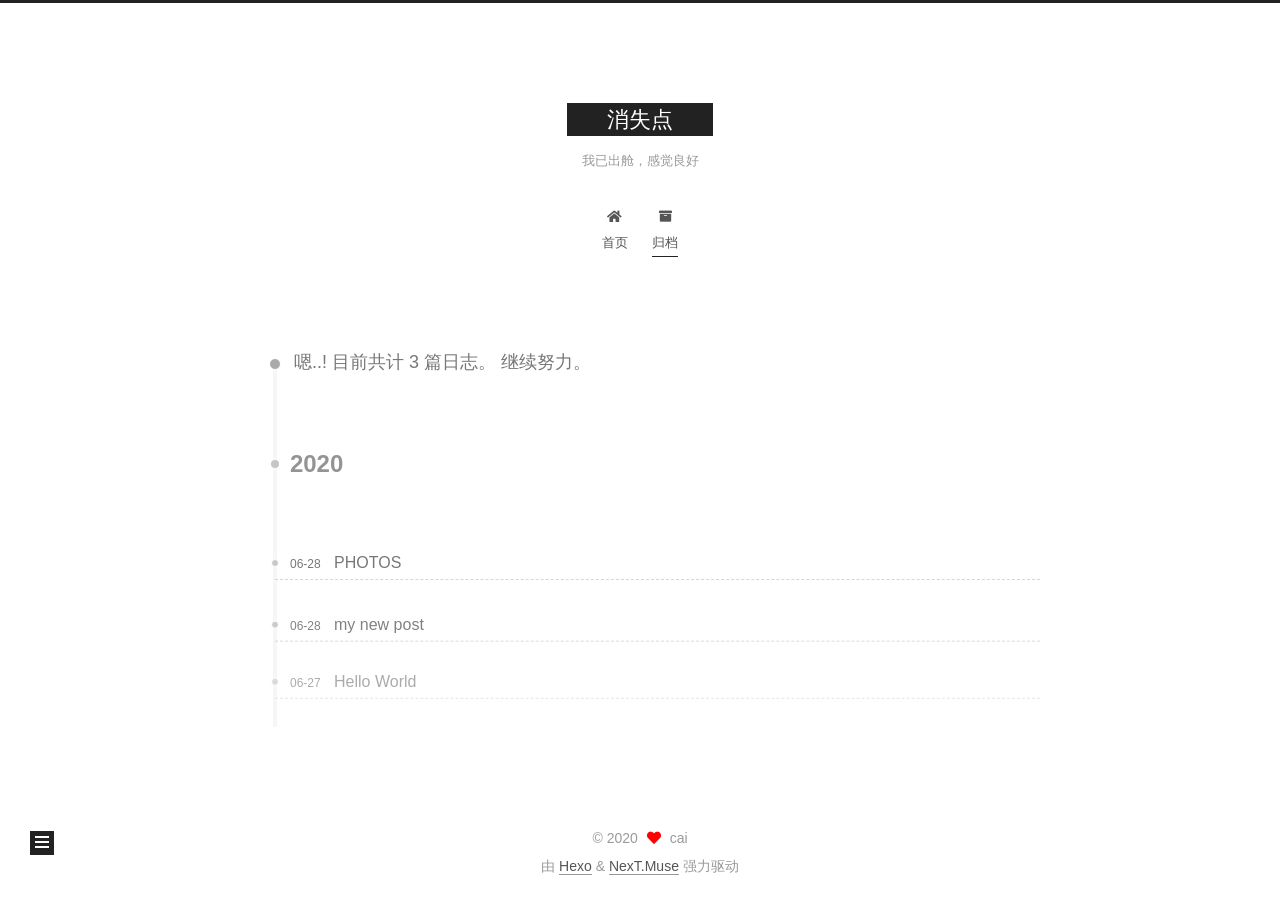
==== commit 1aa9aabe: "Site updated: 2020-06-28 14:09:23" ====
--- a/archives/index.html
+++ b/archives/index.html
@@ -149,13 +149,33 @@
   <div class="post-block">
     <div class="posts-collapse">
       <div class="collection-title">
-        <span class="collection-header">嗯..! 目前共计 2 篇日志。 继续努力。</span>
+        <span class="collection-header">嗯..! 目前共计 3 篇日志。 继续努力。</span>
       </div>
 
       
     <div class="collection-year">
       <span class="collection-header">2020</span>
     </div>
+
+  <article itemscope itemtype="http://schema.org/Article">
+    <header class="post-header">
+
+      <div class="post-meta">
+        <time itemprop="dateCreated"
+              datetime="2020-06-28T14:05:28+08:00"
+              content="2020-06-28">
+          06-28
+        </time>
+      </div>
+
+      <div class="post-title">
+          <a class="post-title-link" href="/2020/06/28/PHOTOS/" itemprop="url">
+            <span itemprop="name">PHOTOS</span>
+          </a>
+      </div>
+
+    </header>
+  </article>
 
   <article itemscope itemtype="http://schema.org/Article">
     <header class="post-header">
@@ -269,12 +289,12 @@
       <div class="site-state-item site-state-posts">
           <a href="/archives/">
         
-          <span class="site-state-item-count">2</span>
+          <span class="site-state-item-count">3</span>
           <span class="site-state-item-name">日志</span>
         </a>
       </div>
       <div class="site-state-item site-state-tags">
-        <span class="site-state-item-count">1</span>
+        <span class="site-state-item-count">2</span>
         <span class="site-state-item-name">标签</span>
       </div>
   </nav>
--- a/css/main.css
+++ b/css/main.css
@@ -1168,7 +1168,7 @@
 }
 .links-of-author a::before,
 .links-of-author span.exturl::before {
-  background: #1abe6b;
+  background: #33667d;
   border-radius: 50%;
   content: ' ';
   display: inline-block;
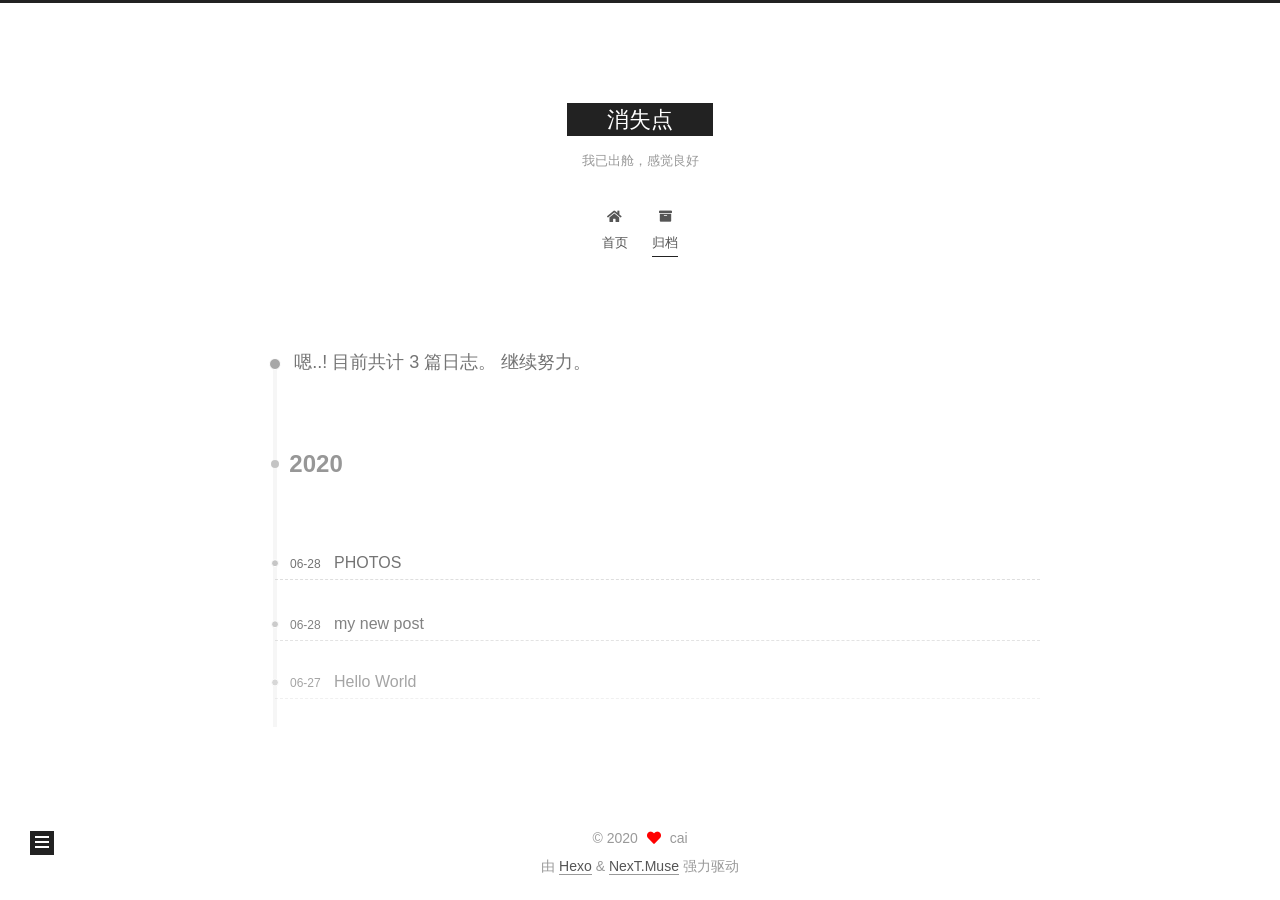
==== commit b1e1b18a: "Site updated: 2020-06-28 14:40:37" ====
--- a/archives/index.html
+++ b/archives/index.html
@@ -17,18 +17,18 @@
 
 <script id="hexo-configurations">
     var NexT = window.NexT || {};
-    var CONFIG = {"hostname":"yoursite.com","root":"/","scheme":"Muse","version":"7.8.0","exturl":false,"sidebar":{"position":"left","display":"post","padding":18,"offset":12,"onmobile":false},"copycode":{"enable":false,"show_result":false,"style":null},"back2top":{"enable":true,"sidebar":false,"scrollpercent":false},"bookmark":{"enable":false,"color":"#222","save":"auto"},"fancybox":false,"mediumzoom":false,"lazyload":false,"pangu":false,"comments":{"style":"tabs","active":null,"storage":true,"lazyload":false,"nav":null},"algolia":{"hits":{"per_page":10},"labels":{"input_placeholder":"Search for Posts","hits_empty":"We didn't find any results for the search: ${query}","hits_stats":"${hits} results found in ${time} ms"}},"localsearch":{"enable":false,"trigger":"auto","top_n_per_article":1,"unescape":false,"preload":false},"motion":{"enable":true,"async":false,"transition":{"post_block":"fadeIn","post_header":"slideDownIn","post_body":"slideDownIn","coll_header":"slideLeftIn","sidebar":"slideUpIn"}}};
+    var CONFIG = {"hostname":"brucecai-2001.github.io","root":"/","scheme":"Muse","version":"7.8.0","exturl":false,"sidebar":{"position":"left","display":"post","padding":18,"offset":12,"onmobile":false},"copycode":{"enable":false,"show_result":false,"style":null},"back2top":{"enable":true,"sidebar":false,"scrollpercent":false},"bookmark":{"enable":false,"color":"#222","save":"auto"},"fancybox":false,"mediumzoom":false,"lazyload":false,"pangu":false,"comments":{"style":"tabs","active":null,"storage":true,"lazyload":false,"nav":null},"algolia":{"hits":{"per_page":10},"labels":{"input_placeholder":"Search for Posts","hits_empty":"We didn't find any results for the search: ${query}","hits_stats":"${hits} results found in ${time} ms"}},"localsearch":{"enable":false,"trigger":"auto","top_n_per_article":1,"unescape":false,"preload":false},"motion":{"enable":true,"async":false,"transition":{"post_block":"fadeIn","post_header":"slideDownIn","post_body":"slideDownIn","coll_header":"slideLeftIn","sidebar":"slideUpIn"}}};
   </script>
 
   <meta property="og:type" content="website">
 <meta property="og:title" content="消失点">
-<meta property="og:url" content="http://yoursite.com/archives/index.html">
+<meta property="og:url" content="http://brucecai-2001.github.io/archives/index.html">
 <meta property="og:site_name" content="消失点">
 <meta property="og:locale" content="zh_CN">
 <meta property="article:author" content="cai">
 <meta name="twitter:card" content="summary">
 
-<link rel="canonical" href="http://yoursite.com/archives/">
+<link rel="canonical" href="http://brucecai-2001.github.io/archives/">
 
 
 <script id="page-configurations">
--- a/css/main.css
+++ b/css/main.css
@@ -1168,7 +1168,7 @@
 }
 .links-of-author a::before,
 .links-of-author span.exturl::before {
-  background: #33667d;
+  background: #9fff58;
   border-radius: 50%;
   content: ' ';
   display: inline-block;
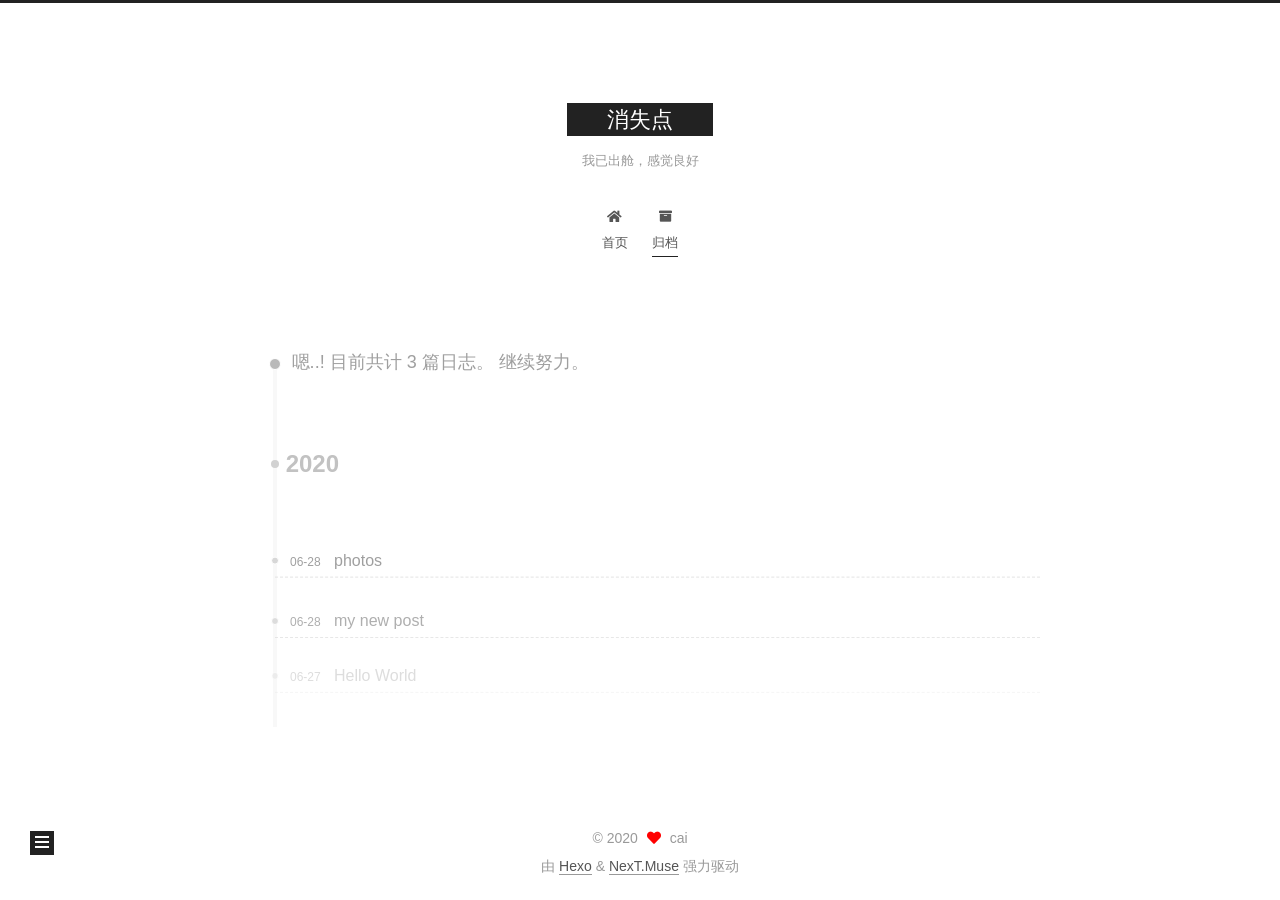
==== commit 18561dae: "Site updated: 2020-06-28 15:02:51" ====
--- a/archives/index.html
+++ b/archives/index.html
@@ -162,15 +162,15 @@
 
       <div class="post-meta">
         <time itemprop="dateCreated"
-              datetime="2020-06-28T14:05:28+08:00"
+              datetime="2020-06-28T15:00:01+08:00"
               content="2020-06-28">
           06-28
         </time>
       </div>
 
       <div class="post-title">
-          <a class="post-title-link" href="/2020/06/28/PHOTOS/" itemprop="url">
-            <span itemprop="name">PHOTOS</span>
+          <a class="post-title-link" href="/2020/06/28/photos/" itemprop="url">
+            <span itemprop="name">photos</span>
           </a>
       </div>
 
--- a/css/main.css
+++ b/css/main.css
@@ -1168,7 +1168,7 @@
 }
 .links-of-author a::before,
 .links-of-author span.exturl::before {
-  background: #9fff58;
+  background: #fb5c91;
   border-radius: 50%;
   content: ' ';
   display: inline-block;
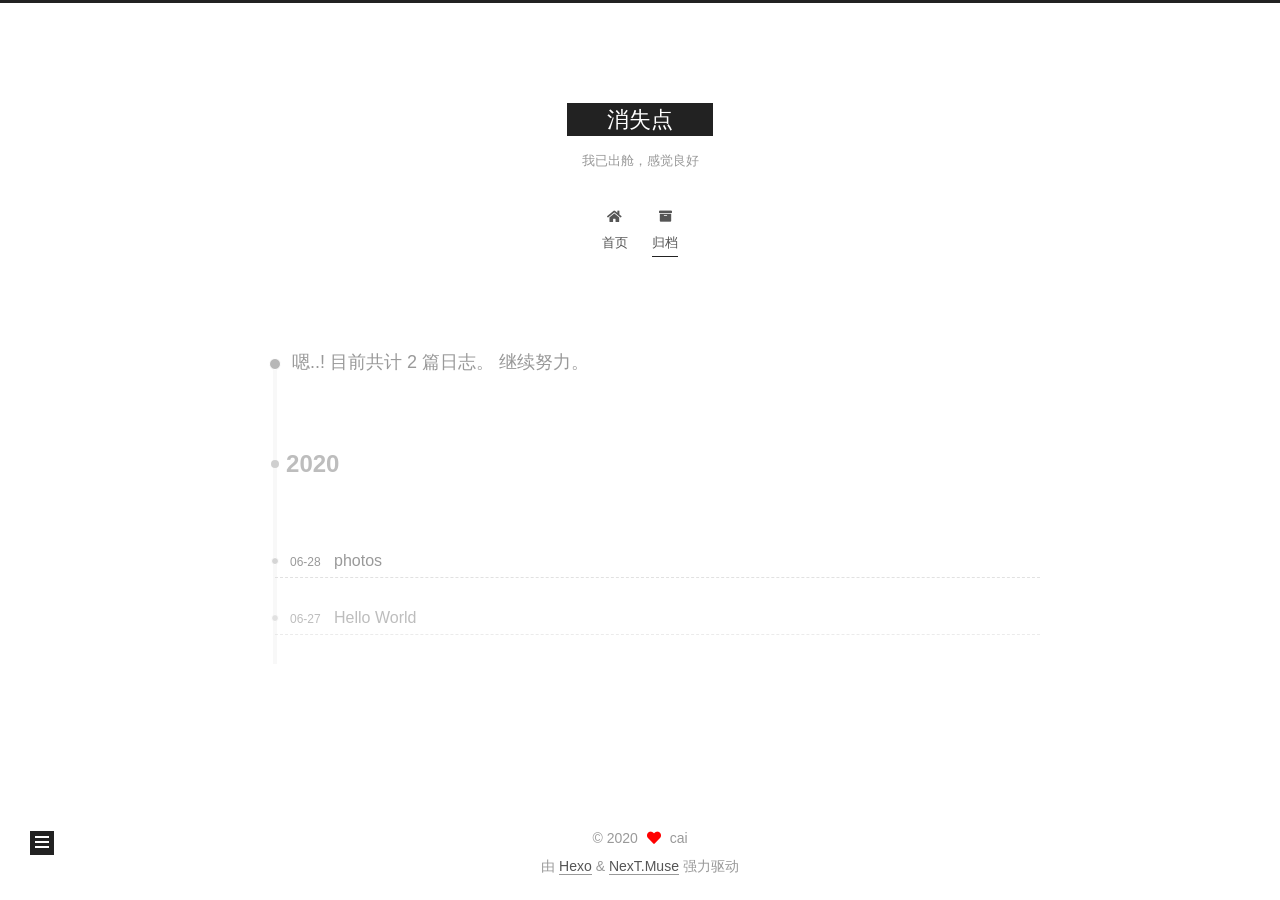
==== commit 4912f3d9: "Site updated: 2020-06-28 15:57:42" ====
--- a/archives/index.html
+++ b/archives/index.html
@@ -149,7 +149,7 @@
   <div class="post-block">
     <div class="posts-collapse">
       <div class="collection-title">
-        <span class="collection-header">嗯..! 目前共计 3 篇日志。 继续努力。</span>
+        <span class="collection-header">嗯..! 目前共计 2 篇日志。 继续努力。</span>
       </div>
 
       
@@ -171,26 +171,6 @@
       <div class="post-title">
           <a class="post-title-link" href="/2020/06/28/photos/" itemprop="url">
             <span itemprop="name">photos</span>
-          </a>
-      </div>
-
-    </header>
-  </article>
-
-  <article itemscope itemtype="http://schema.org/Article">
-    <header class="post-header">
-
-      <div class="post-meta">
-        <time itemprop="dateCreated"
-              datetime="2020-06-28T00:54:58+08:00"
-              content="2020-06-28">
-          06-28
-        </time>
-      </div>
-
-      <div class="post-title">
-          <a class="post-title-link" href="/2020/06/28/my-new-post/" itemprop="url">
-            <span itemprop="name">my new post</span>
           </a>
       </div>
 
@@ -289,12 +269,12 @@
       <div class="site-state-item site-state-posts">
           <a href="/archives/">
         
-          <span class="site-state-item-count">3</span>
+          <span class="site-state-item-count">2</span>
           <span class="site-state-item-name">日志</span>
         </a>
       </div>
       <div class="site-state-item site-state-tags">
-        <span class="site-state-item-count">2</span>
+        <span class="site-state-item-count">1</span>
         <span class="site-state-item-name">标签</span>
       </div>
   </nav>
--- a/css/main.css
+++ b/css/main.css
@@ -1168,7 +1168,7 @@
 }
 .links-of-author a::before,
 .links-of-author span.exturl::before {
-  background: #fb5c91;
+  background: #bb05be;
   border-radius: 50%;
   content: ' ';
   display: inline-block;
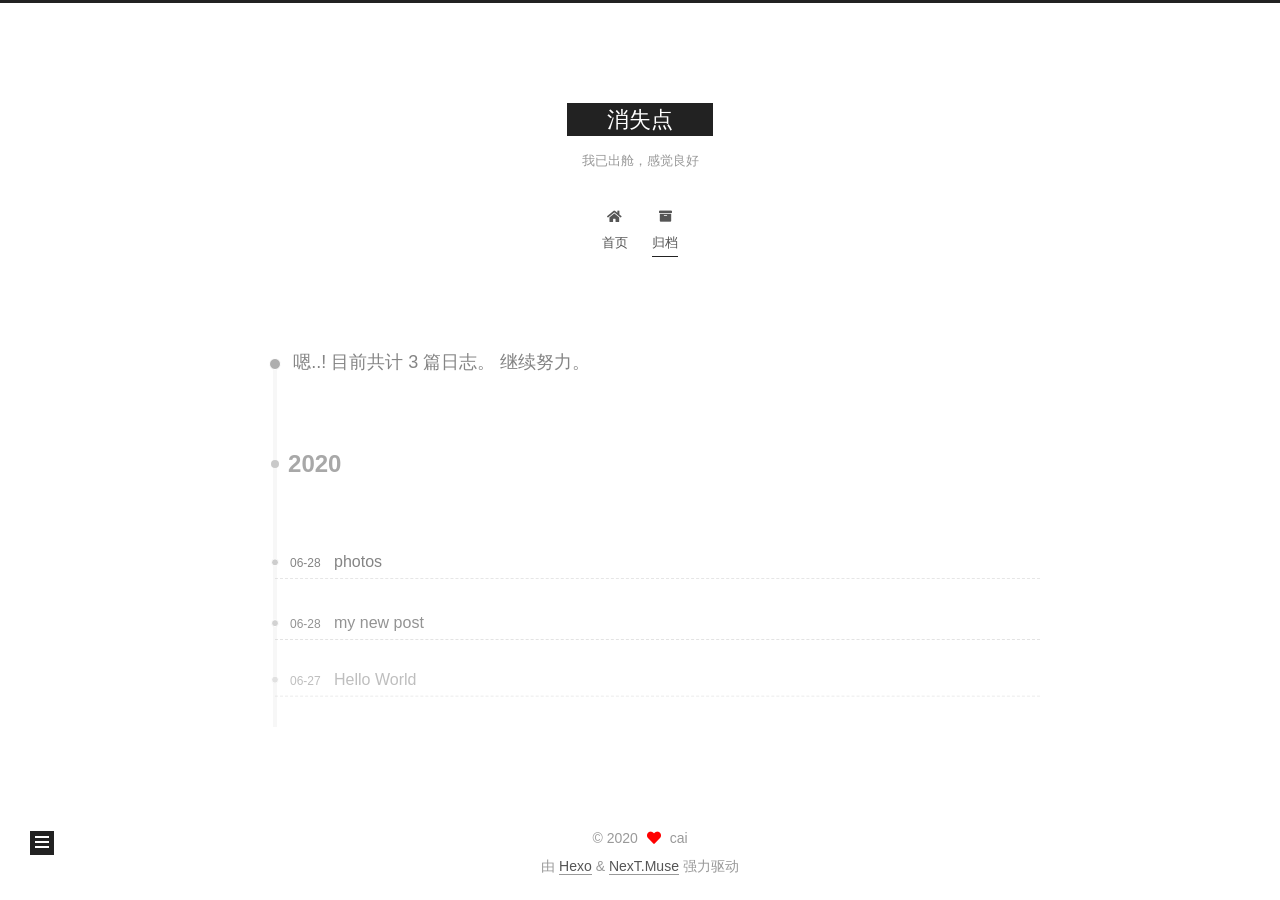
==== commit 7d52d364: "Site updated: 2020-06-28 15:59:56" ====
--- a/archives/index.html
+++ b/archives/index.html
@@ -149,7 +149,7 @@
   <div class="post-block">
     <div class="posts-collapse">
       <div class="collection-title">
-        <span class="collection-header">嗯..! 目前共计 2 篇日志。 继续努力。</span>
+        <span class="collection-header">嗯..! 目前共计 3 篇日志。 继续努力。</span>
       </div>
 
       
@@ -171,6 +171,26 @@
       <div class="post-title">
           <a class="post-title-link" href="/2020/06/28/photos/" itemprop="url">
             <span itemprop="name">photos</span>
+          </a>
+      </div>
+
+    </header>
+  </article>
+
+  <article itemscope itemtype="http://schema.org/Article">
+    <header class="post-header">
+
+      <div class="post-meta">
+        <time itemprop="dateCreated"
+              datetime="2020-06-28T00:54:58+08:00"
+              content="2020-06-28">
+          06-28
+        </time>
+      </div>
+
+      <div class="post-title">
+          <a class="post-title-link" href="/2020/06/28/my-new-post/" itemprop="url">
+            <span itemprop="name">my new post</span>
           </a>
       </div>
 
@@ -269,12 +289,12 @@
       <div class="site-state-item site-state-posts">
           <a href="/archives/">
         
-          <span class="site-state-item-count">2</span>
+          <span class="site-state-item-count">3</span>
           <span class="site-state-item-name">日志</span>
         </a>
       </div>
       <div class="site-state-item site-state-tags">
-        <span class="site-state-item-count">1</span>
+        <span class="site-state-item-count">2</span>
         <span class="site-state-item-name">标签</span>
       </div>
   </nav>
--- a/css/main.css
+++ b/css/main.css
@@ -1168,7 +1168,7 @@
 }
 .links-of-author a::before,
 .links-of-author span.exturl::before {
-  background: #bb05be;
+  background: #c4ffb3;
   border-radius: 50%;
   content: ' ';
   display: inline-block;
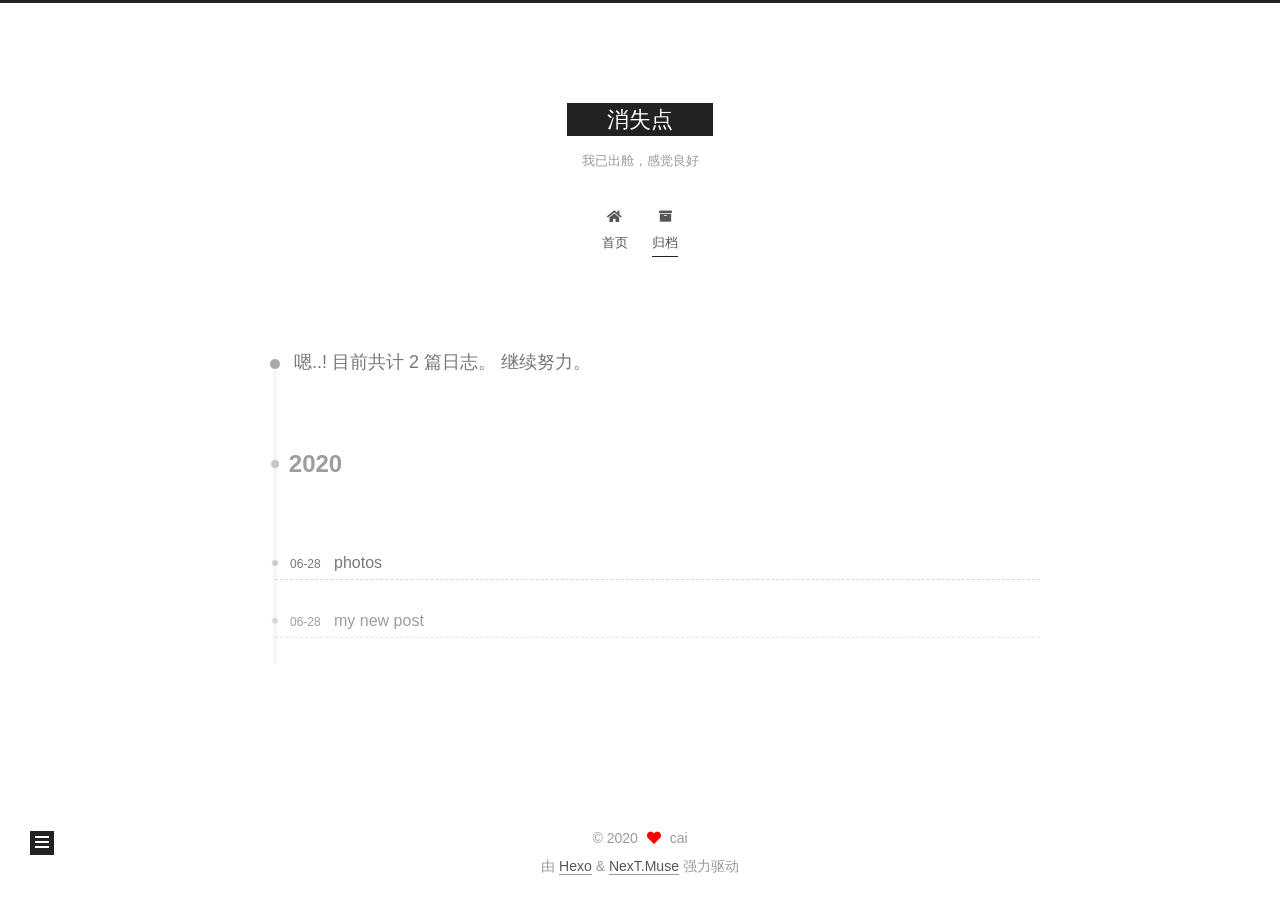
==== commit 58bc76f0: "Site updated: 2020-06-28 16:10:59" ====
--- a/archives/index.html
+++ b/archives/index.html
@@ -149,7 +149,7 @@
   <div class="post-block">
     <div class="posts-collapse">
       <div class="collection-title">
-        <span class="collection-header">嗯..! 目前共计 3 篇日志。 继续努力。</span>
+        <span class="collection-header">嗯..! 目前共计 2 篇日志。 继续努力。</span>
       </div>
 
       
@@ -191,26 +191,6 @@
       <div class="post-title">
           <a class="post-title-link" href="/2020/06/28/my-new-post/" itemprop="url">
             <span itemprop="name">my new post</span>
-          </a>
-      </div>
-
-    </header>
-  </article>
-
-  <article itemscope itemtype="http://schema.org/Article">
-    <header class="post-header">
-
-      <div class="post-meta">
-        <time itemprop="dateCreated"
-              datetime="2020-06-27T16:49:58+08:00"
-              content="2020-06-27">
-          06-27
-        </time>
-      </div>
-
-      <div class="post-title">
-          <a class="post-title-link" href="/2020/06/27/hello-world/" itemprop="url">
-            <span itemprop="name">Hello World</span>
           </a>
       </div>
 
@@ -289,9 +269,13 @@
       <div class="site-state-item site-state-posts">
           <a href="/archives/">
         
-          <span class="site-state-item-count">3</span>
+          <span class="site-state-item-count">2</span>
           <span class="site-state-item-name">日志</span>
         </a>
+      </div>
+      <div class="site-state-item site-state-categories">
+        <span class="site-state-item-count">1</span>
+        <span class="site-state-item-name">分类</span>
       </div>
       <div class="site-state-item site-state-tags">
         <span class="site-state-item-count">2</span>
--- a/css/main.css
+++ b/css/main.css
@@ -1168,7 +1168,7 @@
 }
 .links-of-author a::before,
 .links-of-author span.exturl::before {
-  background: #c4ffb3;
+  background: #18c787;
   border-radius: 50%;
   content: ' ';
   display: inline-block;
